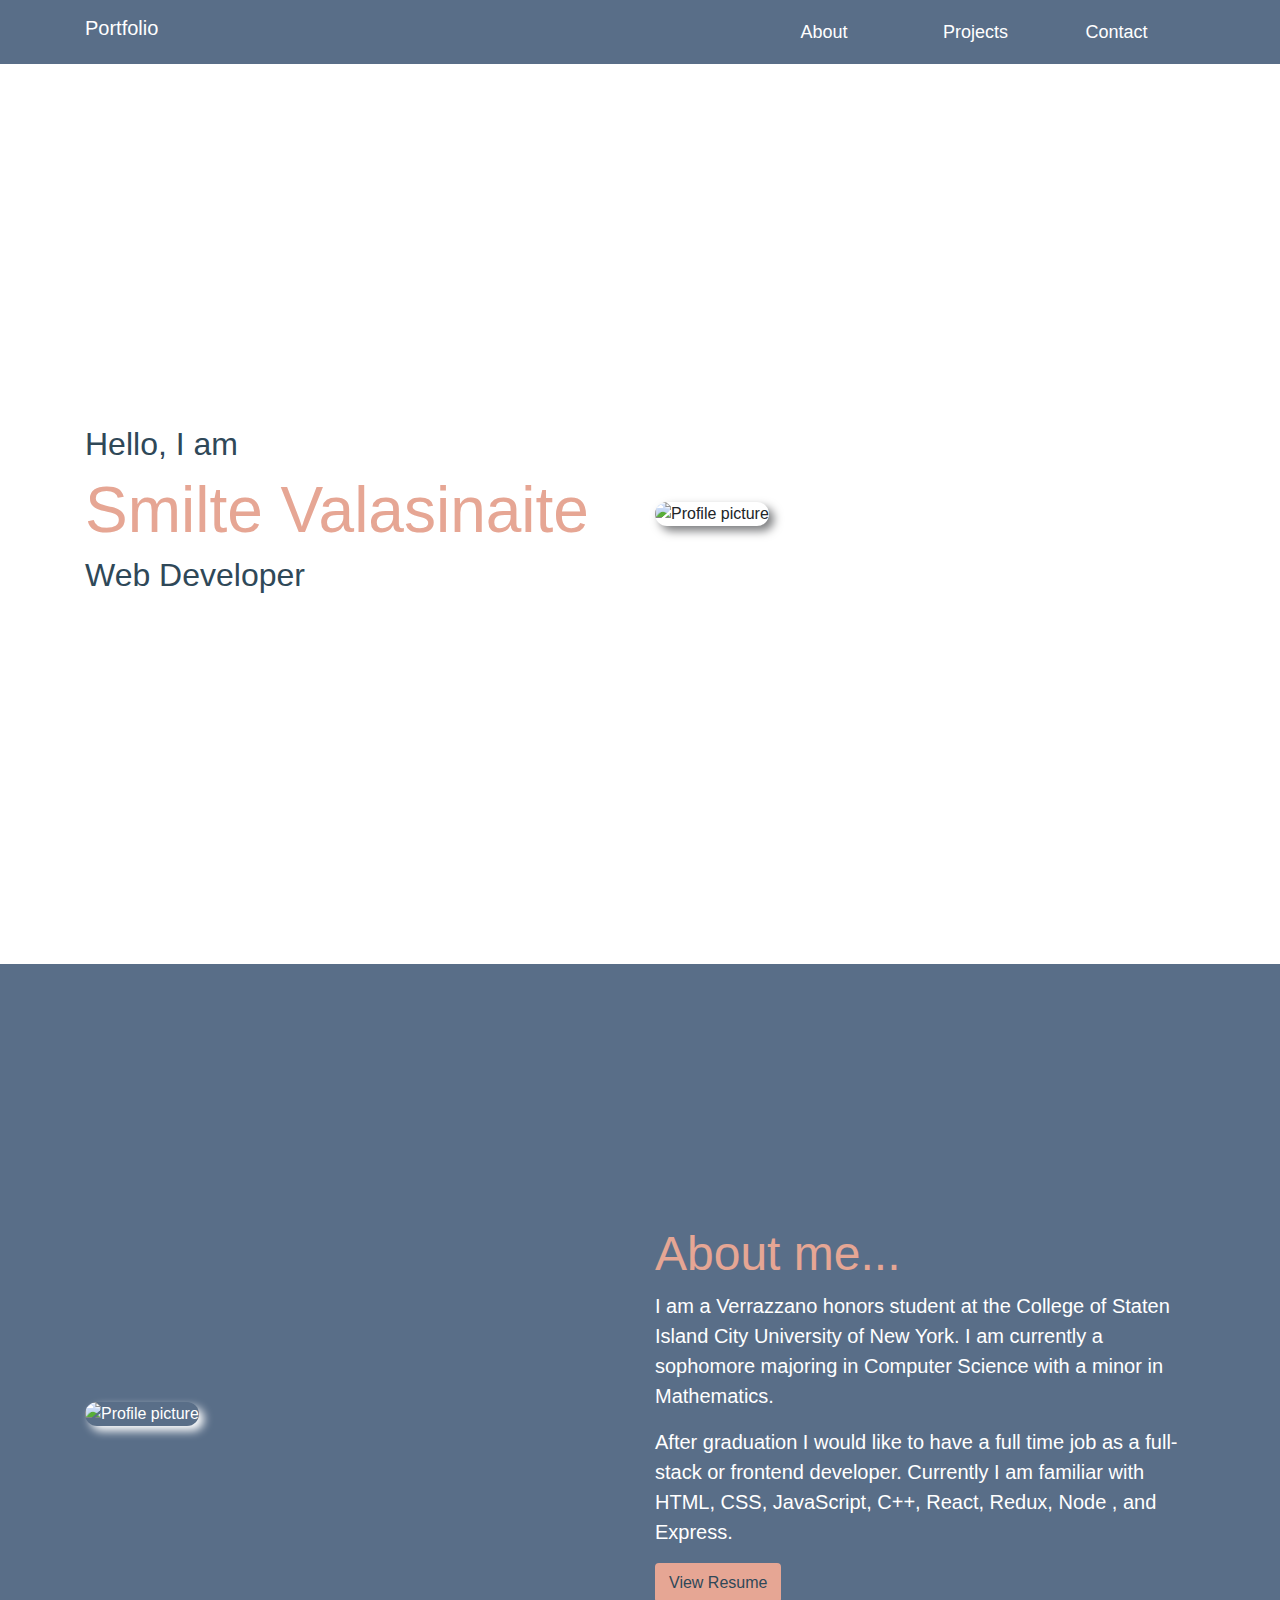
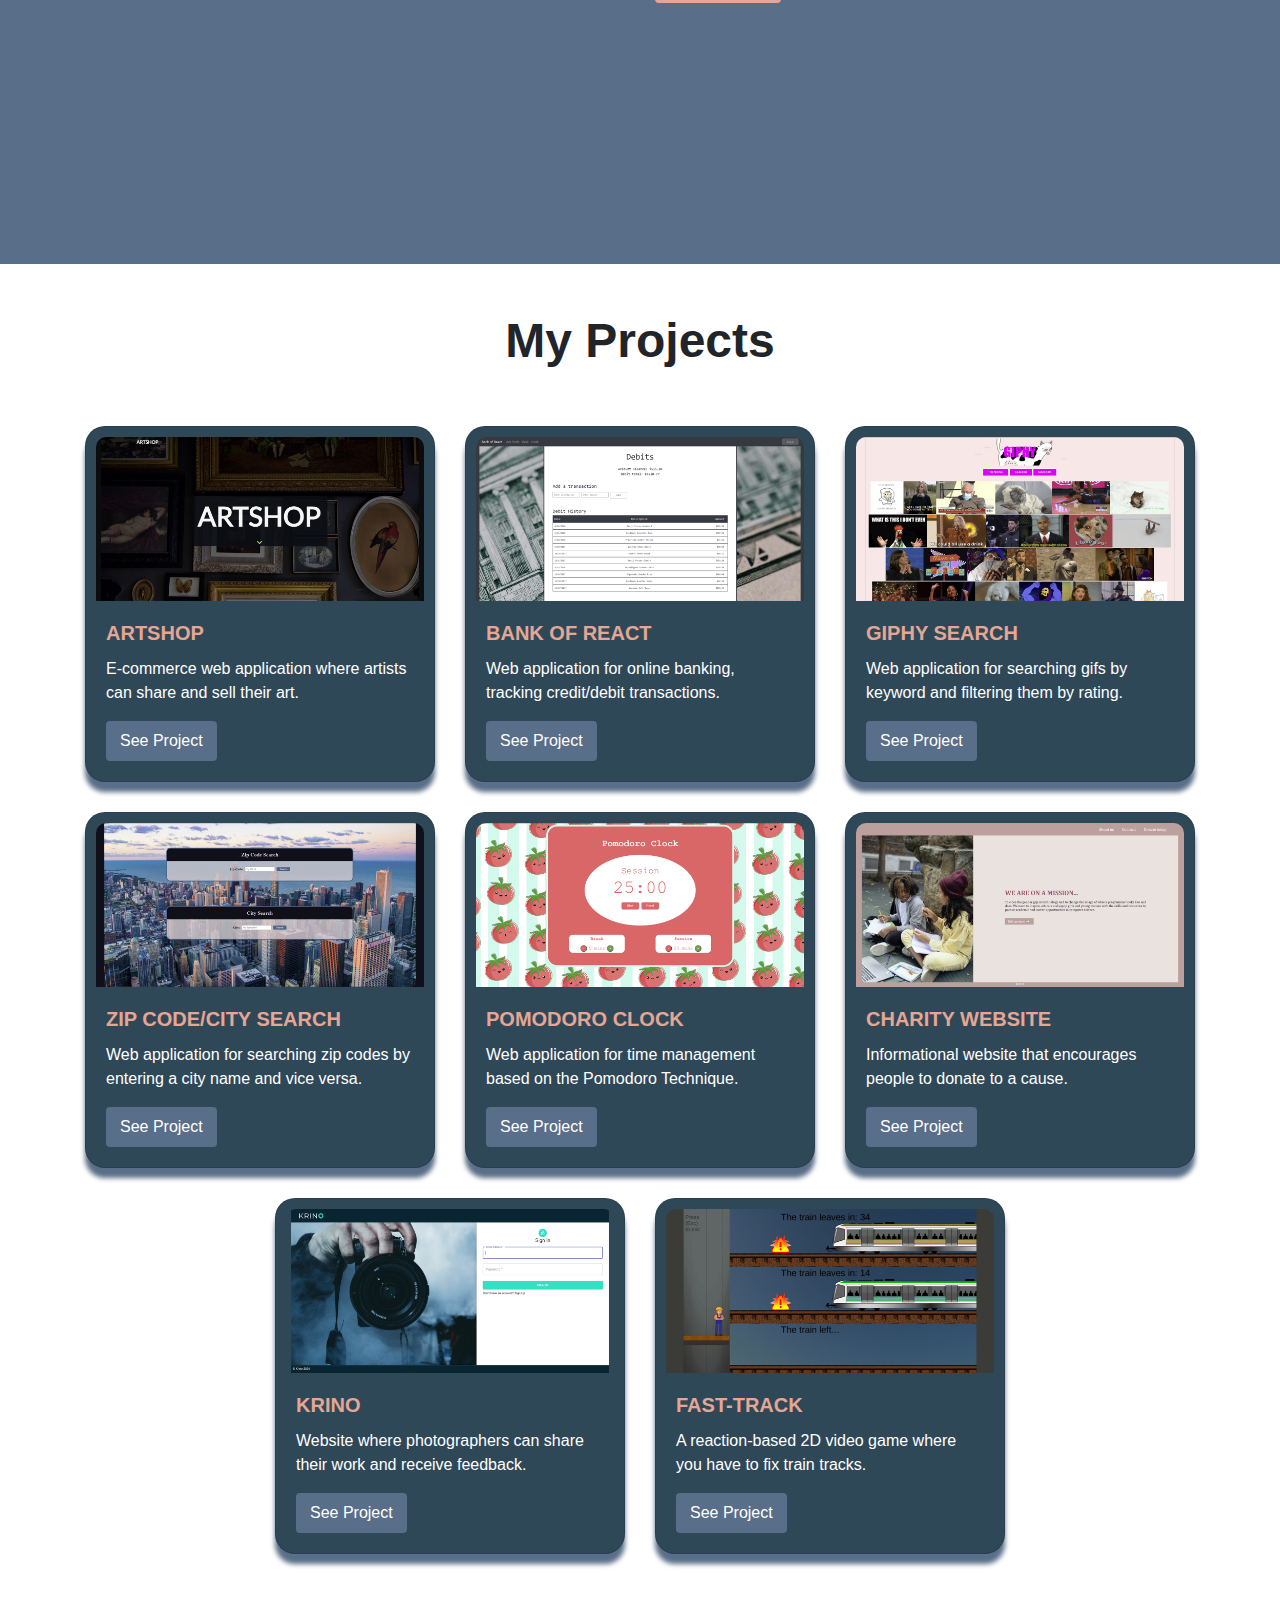
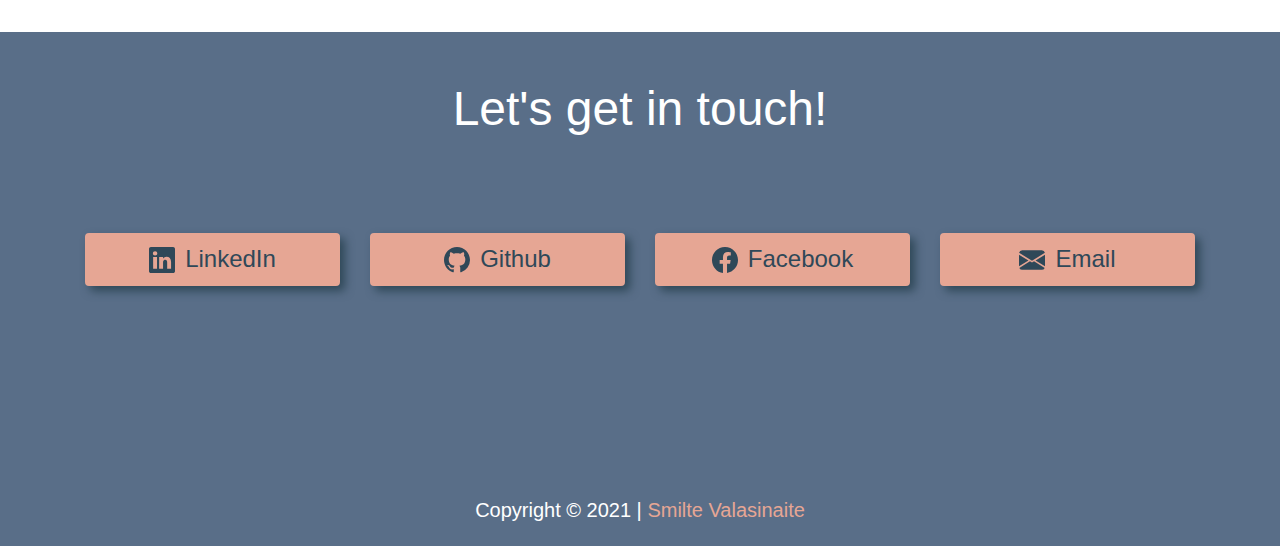
==== Web Database Applications/Portfolio/index.html @ 283281b0 "placed all images into a folder" ====
<!DOCTYPE html>
<html lang="en">
  <head>
    <meta charset="UTF-8" />
    <meta http-equiv="X-UA-Compatible" content="IE=edge" />
    <meta name="viewport" content="width=device-width, initial-scale=1.0" />

    <!-- Bootstrap CSS -->
    <link
      rel="stylesheet"
      href="https://maxcdn.bootstrapcdn.com/bootstrap/4.0.0/css/bootstrap.min.css"
      integrity="sha384-Gn5384xqQ1aoWXA+058RXPxPg6fy4IWvTNh0E263XmFcJlSAwiGgFAW/dAiS6JXm"
      crossorigin="anonymous"
    />

    <!-- My CSS -->
    <link rel="stylesheet" href="style.css" />

    <title>Smilte Valasinaite Portfolio</title>
  </head>
  <body>
    <!-- Navigation -->

    <div id="navigation">
      <div class="container pt-3 pb-3">
        <div class="row">
          <div class="col-6">
            <h5 class="text-white">Portfolio</h5>
          </div>
          <div class="col-6">
            <div class="row justify-content-end">
              <div class="col-3">
                <a href="#about" class="navigation-link">About</a>
              </div>
              <div class="col-3">
                <a href="#projects" class="navigation-link">Projects</a>
              </div>
              <div class="col-3">
                <a href="#contact" class="navigation-link">Contact</a>
              </div>
            </div>
          </div>
        </div>
      </div>
    </div>

    <!-- Welcome -->

    <div id="welcome" class="page">
      <div class="container">
        <div class="row welcome-row">
          <div class="col-6">
            <h2 class="welcome-text">Hello, I am</h2>
            <h1 class="my-name">Smilte Valasinaite</h1>
            <h2 class="welcome-text">Web Developer</h2>
          </div>
          <div class="col-6">
            <img
              src="images/DS6_98881.jpg"
              class="my-img"
              style="box-shadow: 5px 5px 10px #7c7d7f"
              alt="Profile picture"
            />
          </div>
        </div>
      </div>
    </div>

    <!-- About -->

    <div id="about" class="page">
      <div class="container">
        <div class="row about-row">
          <div class="col-6">
            <img
              src="images/DS6_9871.jpg"
              class="my-img"
              style="box-shadow: 5px 5px 10px #fff"
              alt="Profile picture"
            />
          </div>
          <div class="col-6">
            <h1 style="font-size: 3rem">About me...</h1>
            <p>
              I am a Verrazzano honors student at the College of Staten Island
              City University of New York. I am currently a sophomore majoring
              in Computer Science with a minor in Mathematics.
            </p>
            <p>
              After graduation I would like to have a full time job as a
              full-stack or frontend developer. Currently I am familiar with
              HTML, CSS, JavaScript, C++, React, Redux, Node , and Express.
            </p>
            <a href="#" class="btn btn-primary">View Resume</a>
          </div>
        </div>
      </div>
    </div>

    <!-- Projects -->

    <div id="projects">
      <div class="container">
        <h1 class="pt-5 pb-5 text-center" style="font-size: 3rem">
          <b>My Projects</b>
        </h1>
        <div class="row">
          <div class="col-4">
            <div class="card">
              <img
                src="images/artshop-image.png"
                class="card-img-top"
                alt="Artshop screenshot"
              />
              <div class="card-body">
                <h5 class="card-title">ARTSHOP</h5>
                <p class="card-text">
                  E-commerce web application where artists can share and sell
                  their art.
                </p>
                <a
                  href="https://ttp-art-shop.netlify.app/"
                  target="_blank"
                  class="btn btn-primary"
                  >See Project</a
                >
              </div>
            </div>
          </div>
          <div class="col-4">
            <div class="card" style="width: auto">
              <img
                src="images/bank-of-react-image.png"
                class="card-img-top"
                alt="Bank of react screenshot"
              />
              <div class="card-body">
                <h5 class="card-title">BANK OF REACT</h5>
                <p class="card-text">
                  Web application for online banking, tracking credit/debit
                  transactions.
                </p>
                <a
                  href="https://smilte-bank-of-react.netlify.app/"
                  target="_blank"
                  class="btn btn-primary"
                  >See Project</a
                >
              </div>
            </div>
          </div>
          <div class="col-4">
            <div class="card" style="width: auto">
              <img
                src="images/gif-image.png"
                class="card-img-top"
                alt="Giphy search screenshot"
              />
              <div class="card-body">
                <h5 class="card-title">GIPHY SEARCH</h5>
                <p class="card-text">
                  Web application for searching gifs by keyword and filtering
                  them by rating.
                </p>
                <a
                  href="https://codesandbox.io/s/fervent-darkness-e117b"
                  target="_blank"
                  class="btn btn-primary"
                  >See Project</a
                >
              </div>
            </div>
          </div>
          <div class="col-4">
            <div class="card" style="width: auto">
              <img
                src="images/zip-city-image.png"
                class="card-img-top"
                alt="Zip code/city search screenshot"
              />
              <div class="card-body">
                <h5 class="card-title">ZIP CODE/CITY SEARCH</h5>
                <p class="card-text">
                  Web application for searching zip codes by entering a city
                  name and vice versa.
                </p>
                <a
                  href="https://codesandbox.io/s/bitter-shadow-i0oz4"
                  target="_blank"
                  class="btn btn-primary"
                  >See Project</a
                >
              </div>
            </div>
          </div>
          <div class="col-4">
            <div class="card" style="width: auto">
              <img
                src="images/pomodoro-clock-image.png"
                class="card-img-top"
                alt="Pomodoro clock screenshot"
              />
              <div class="card-body">
                <h5 class="card-title">POMODORO CLOCK</h5>
                <p class="card-text">
                  Web application for time management based on the Pomodoro
                  Technique.
                </p>
                <a
                  href="https://smilte-pomodoro-clock.netlify.app/"
                  target="_blank"
                  class="btn btn-primary"
                  >See Project</a
                >
              </div>
            </div>
          </div>
          <div class="col-4">
            <div class="card" style="width: auto">
              <img
                src="images/charity-image.png"
                class="card-img-top"
                alt="Charity website screenshot"
              />
              <div class="card-body">
                <h5 class="card-title">CHARITY WEBSITE</h5>
                <p class="card-text">
                  Informational website that encourages people to donate to a
                  cause.
                </p>
                <a
                  href="https://smilteval.github.io/Assignment-1"
                  target="_blank"
                  class="btn btn-primary"
                  >See Project</a
                >
              </div>
            </div>
          </div>
          <div class="col-4">
            <div class="card" style="width: auto">
              <img
                src="images/krino-image.png"
                class="card-img-top"
                alt="Krino screenshot"
              />
              <div class="card-body">
                <h5 class="card-title">KRINO</h5>
                <p class="card-text">
                  Website where photographers can share their work and receive
                  feedback.
                </p>
                <a
                  href="https://www.youtube.com/watch?v=TSCLADJ_OVs"
                  target="_blank"
                  class="btn btn-primary"
                  >See Project</a
                >
              </div>
            </div>
          </div>
          <div class="col-4">
            <div class="card" style="width: auto">
              <img
                src="images/fast-track-image.png"
                class="card-img-top"
                alt="Fast-track screenshot"
              />
              <div class="card-body">
                <h5 class="card-title">FAST-TRACK</h5>
                <p class="card-text">
                  A reaction-based 2D video game where you have to fix train
                  tracks.
                </p>
                <a
                  href="https://smilteval.itch.io/fast-track"
                  target="_blank"
                  class="btn btn-primary"
                  >See Project</a
                >
              </div>
            </div>
          </div>
        </div>
      </div>
    </div>

    <!-- Contact -->

    <div id="contact">
      <div class="container pb-5 mb-5">
        <h1
          class="mt-5 pt-5 pb-5 mb-5 text-center text-white"
          style="font-size: 3rem"
        >
          Let's get in touch!
        </h1>
        <div class="row text-center">
          <div class="col-3">
            <a
              href="https://www.linkedin.com/in/smiltevalasinaite/"
              target="_blank"
            >
              <div class="btn btn-primary align-items-center">
                <svg
                  xmlns="http://www.w3.org/2000/svg"
                  width="26"
                  height="26"
                  fill="currentColor"
                  class="bi bi-linkedin"
                  viewBox="0 0 16 16"
                >
                  <path
                    d="M0 1.146C0 .513.526 0 1.175 0h13.65C15.474 0 16 .513 16 1.146v13.708c0 .633-.526 1.146-1.175 1.146H1.175C.526 16 0 15.487 0 14.854V1.146zm4.943 12.248V6.169H2.542v7.225h2.401zm-1.2-8.212c.837 0 1.358-.554 1.358-1.248-.015-.709-.52-1.248-1.342-1.248-.822 0-1.359.54-1.359 1.248 0 .694.521 1.248 1.327 1.248h.016zm4.908 8.212V9.359c0-.216.016-.432.08-.586.173-.431.568-.878 1.232-.878.869 0 1.216.662 1.216 1.634v3.865h2.401V9.25c0-2.22-1.184-3.252-2.764-3.252-1.274 0-1.845.7-2.165 1.193v.025h-.016a5.54 5.54 0 0 1 .016-.025V6.169h-2.4c.03.678 0 7.225 0 7.225h2.4z"
                  />
                </svg>
                <h4 class="social-media-title">LinkedIn</h4>
              </div>
            </a>
          </div>

          <div class="col-3">
            <a href="https://github.com/smilteval" target="_blank">
              <div class="btn btn-primary align-items-center">
                <svg
                  xmlns="http://www.w3.org/2000/svg"
                  width="26"
                  height="26"
                  fill="currentColor"
                  class="bi bi-github"
                  viewBox="0 0 16 16"
                >
                  <path
                    d="M8 0C3.58 0 0 3.58 0 8c0 3.54 2.29 6.53 5.47 7.59.4.07.55-.17.55-.38 0-.19-.01-.82-.01-1.49-2.01.37-2.53-.49-2.69-.94-.09-.23-.48-.94-.82-1.13-.28-.15-.68-.52-.01-.53.63-.01 1.08.58 1.23.82.72 1.21 1.87.87 2.33.66.07-.52.28-.87.51-1.07-1.78-.2-3.64-.89-3.64-3.95 0-.87.31-1.59.82-2.15-.08-.2-.36-1.02.08-2.12 0 0 .67-.21 2.2.82.64-.18 1.32-.27 2-.27.68 0 1.36.09 2 .27 1.53-1.04 2.2-.82 2.2-.82.44 1.1.16 1.92.08 2.12.51.56.82 1.27.82 2.15 0 3.07-1.87 3.75-3.65 3.95.29.25.54.73.54 1.48 0 1.07-.01 1.93-.01 2.2 0 .21.15.46.55.38A8.012 8.012 0 0 0 16 8c0-4.42-3.58-8-8-8z"
                  />
                </svg>
                <h4 class="social-media-title">Github</h4>
              </div>
            </a>
          </div>

          <div class="col-3">
            <a
              href="https://www.facebook.com/smilte.valasinaite/"
              target="_blank"
            >
              <div class="btn btn-primary align-items-center">
                <svg
                  xmlns="http://www.w3.org/2000/svg"
                  width="26"
                  height="26"
                  fill="currentColor"
                  class="bi bi-facebook"
                  viewBox="0 0 16 16"
                >
                  <path
                    d="M16 8.049c0-4.446-3.582-8.05-8-8.05C3.58 0-.002 3.603-.002 8.05c0 4.017 2.926 7.347 6.75 7.951v-5.625h-2.03V8.05H6.75V6.275c0-2.017 1.195-3.131 3.022-3.131.876 0 1.791.157 1.791.157v1.98h-1.009c-.993 0-1.303.621-1.303 1.258v1.51h2.218l-.354 2.326H9.25V16c3.824-.604 6.75-3.934 6.75-7.951z"
                  />
                </svg>
                <h4 class="social-media-title">Facebook</h4>
              </div>
            </a>
          </div>

          <div class="col-3">
            <a href="mailto:smilte.val@gmail.com" target="_blank">
              <div class="btn btn-primary align-items-center">
                <svg
                  xmlns="http://www.w3.org/2000/svg"
                  width="26"
                  height="26"
                  fill="currentColor"
                  class="bi bi-envelope-fill"
                  viewBox="0 0 16 16"
                >
                  <path
                    d="M.05 3.555A2 2 0 0 1 2 2h12a2 2 0 0 1 1.95 1.555L8 8.414.05 3.555zM0 4.697v7.104l5.803-3.558L0 4.697zM6.761 8.83l-6.57 4.027A2 2 0 0 0 2 14h12a2 2 0 0 0 1.808-1.144l-6.57-4.027L8 9.586l-1.239-.757zm3.436-.586L16 11.801V4.697l-5.803 3.546z"
                  />
                </svg>
                <h4 class="social-media-title">Email</h4>
              </div>
            </a>
          </div>
        </div>
      </div>
    </div>

    <!-- Footer -->
    <div id="footer">
      <div class="container text-white text-center py-3">
        <h5>
          Copyright &copy; 2021 |
          <a href="#welcome" class="">Smilte Valasinaite</a>
        </h5>
      </div>
    </div>

    <!-- Bootstrap JS -->
    <script
      src="https://code.jquery.com/jquery-3.2.1.slim.min.js"
      integrity="sha384-KJ3o2DKtIkvYIK3UENzmM7KCkRr/rE9/Qpg6aAZGJwFDMVNA/GpGFF93hXpG5KkN"
      crossorigin="anonymous"
    ></script>
    <script
      src="https://cdnjs.cloudflare.com/ajax/libs/popper.js/1.12.9/umd/popper.min.js"
      integrity="sha384-ApNbgh9B+Y1QKtv3Rn7W3mgPxhU9K/ScQsAP7hUibX39j7fakFPskvXusvfa0b4Q"
      crossorigin="anonymous"
    ></script>
    <script
      src="https://maxcdn.bootstrapcdn.com/bootstrap/4.0.0/js/bootstrap.min.js"
      integrity="sha384-JZR6Spejh4U02d8jOt6vLEHfe/JQGiRRSQQxSfFWpi1MquVdAyjUar5+76PVCmYl"
      crossorigin="anonymous"
    ></script>
  </body>
</html>
---- Web Database Applications/Portfolio/style.css ----
/* Color Palette:
    
*/
html {
  scroll-behavior: smooth;
}

body {
  background-color: #fff;
  font-family: Arial, Helvetica, sans-serif;
}

.page {
  height: 100vh;
  display: flex;
  justify-content: center;
  align-items: center;
}

.my-img {
  width: 85%;
  height: auto;
  border-radius: 20px;
}

.row {
  display: flex;
  justify-content: center;
  align-items: center;
}

/* Navigation */

#navigation {
  background-color: #596e88;
  font-size: large;
}

.navigation-link {
  padding-bottom: 10px;
  border: 3px solid transparent;
  color: white;
}

.navigation-link:hover {
  text-decoration: none;
  border-bottom: 3px solid #e6a694;
  color: #e6a694;
  transition: 0.3s ease;
}

/* Welcome page */

.welcome-text {
  color: #2f4858;
}

.my-name {
  font-size: 4rem;
  color: #e6a694;
}

/* About page */

#about {
  background-color: #596e88;
  color: #fff;
}

#about p {
  font-size: 20px;
}

#about h1 {
  color: #e6a694;
}

#about .btn {
  background-color: #e6a694;
  border: 2px solid #e6a694;
  color: #2f4858;
}

#about .btn:hover {
  background-color: #2f4858;
  border: 2px solid #2f4858;
  color: #e6a694;
  transform: scale(1.1);
  transition: 0.3s ease;
}

/* Projects page */

.card {
  background-color: #2f4858;
  margin-bottom: 30px;
  border-radius: 20px;

  box-shadow: 0 10px 5px #596e88;
  color: #fff;
}

.card img {
  padding: 10px 10px 0 10px;
  border-top-left-radius: 20px;
  border-top-right-radius: 20px;
}

.card .btn {
  background-color: #596e88;
  border: 2px solid #596e88;
  color: #fff;
}

.card .btn:hover {
  background-color: #e6a694;
  border: 2px solid #e6a694;
  color: #2f4858;
  transform: scale(1.1);
  transition: 0.3s ease;
}

.card-title {
  font-weight: bold;
  color: #e6a694;
}

/* Contact page */

#contact {
  background-color: #596e88;
  height: 50vh;
}

#contact .btn {
  background-color: #e6a694;
  border: 2px solid #e6a694;
  color: #2f4858;
  display: flex;
  justify-content: center;
  align-items: center;
  padding: 10px 0;
  box-shadow: 5px 5px 10px #2f4858;
}

#contact .btn:hover {
  background-color: #2f4858;
  border: 2px solid #2f4858;
  color: #e6a694;
  transform: scale(1.1);
  transition: 0.3s ease;
}

#contact a {
  text-decoration: none;
}

.social-media-title {
  padding-left: 10px;
  margin: 0;
}

/* Footer */

#footer {
  background-color: #596e88;
}

#footer a {
  color: #e6a694;
}
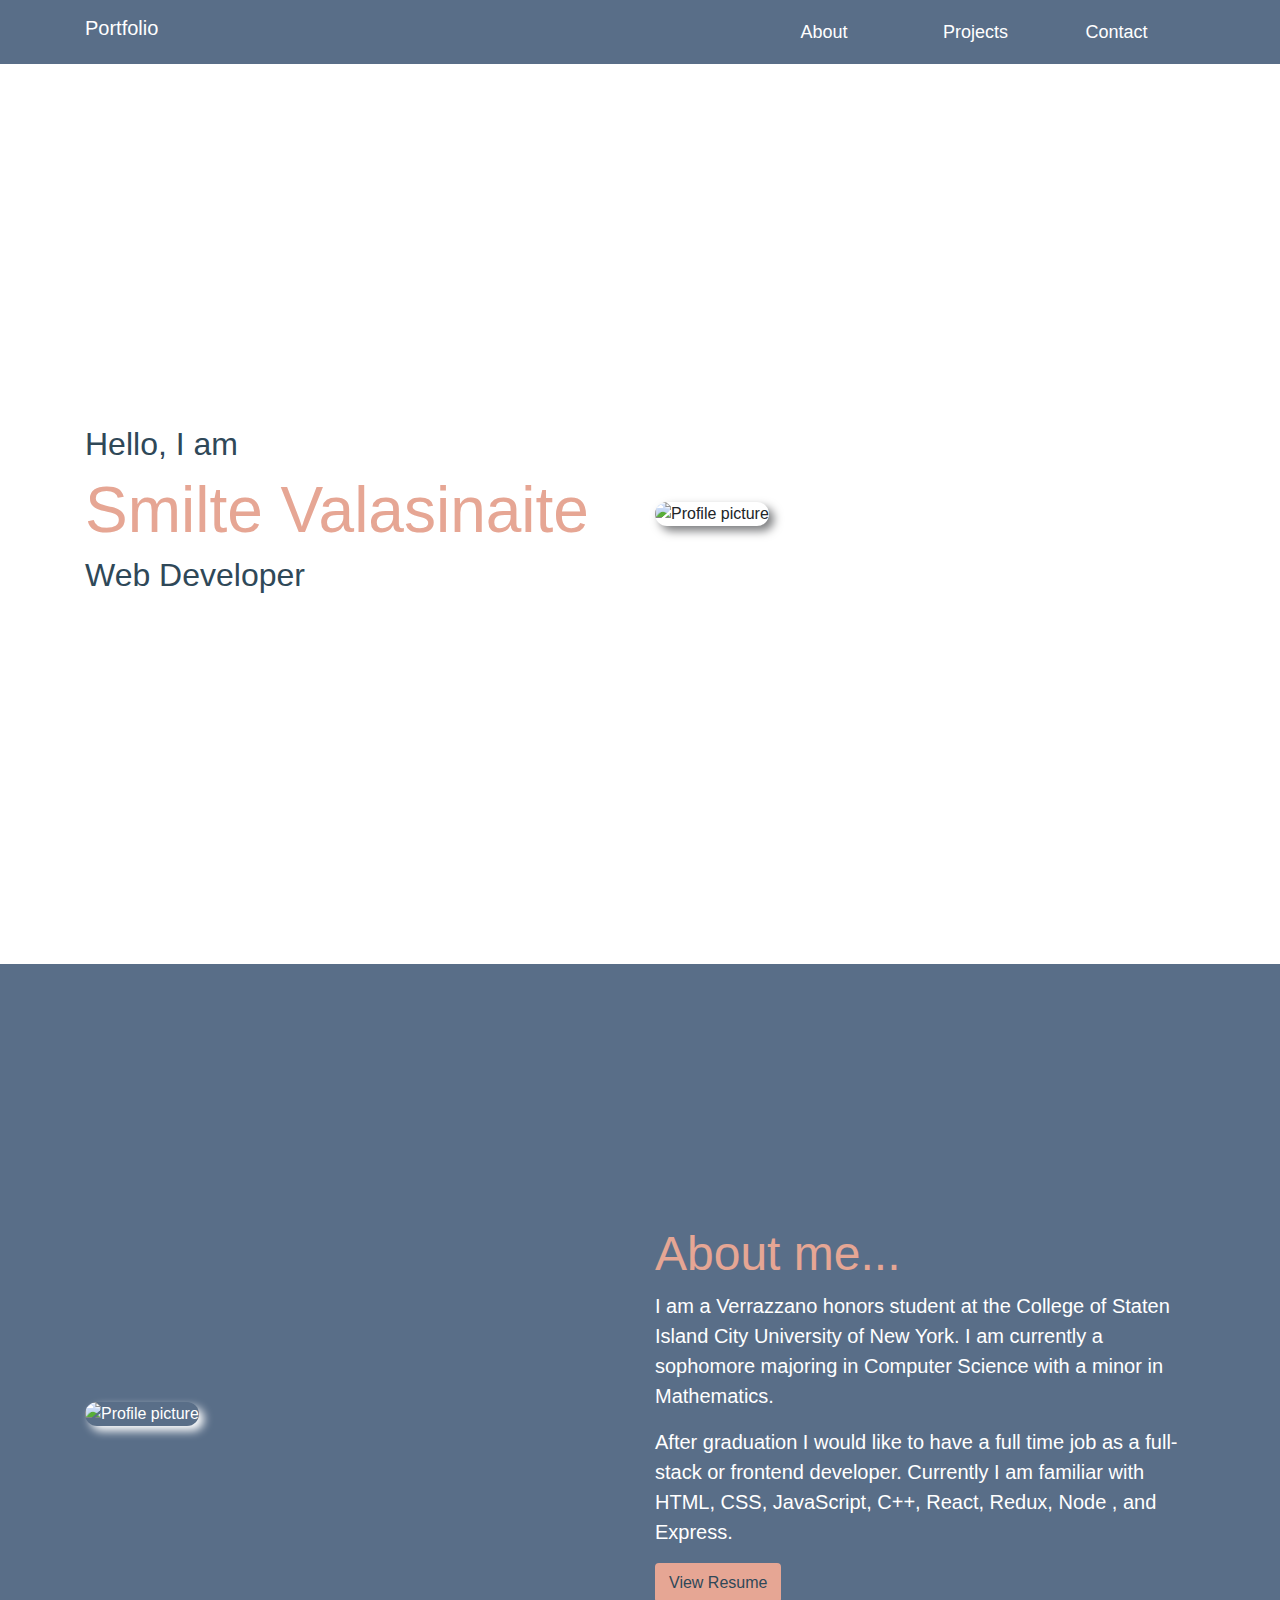
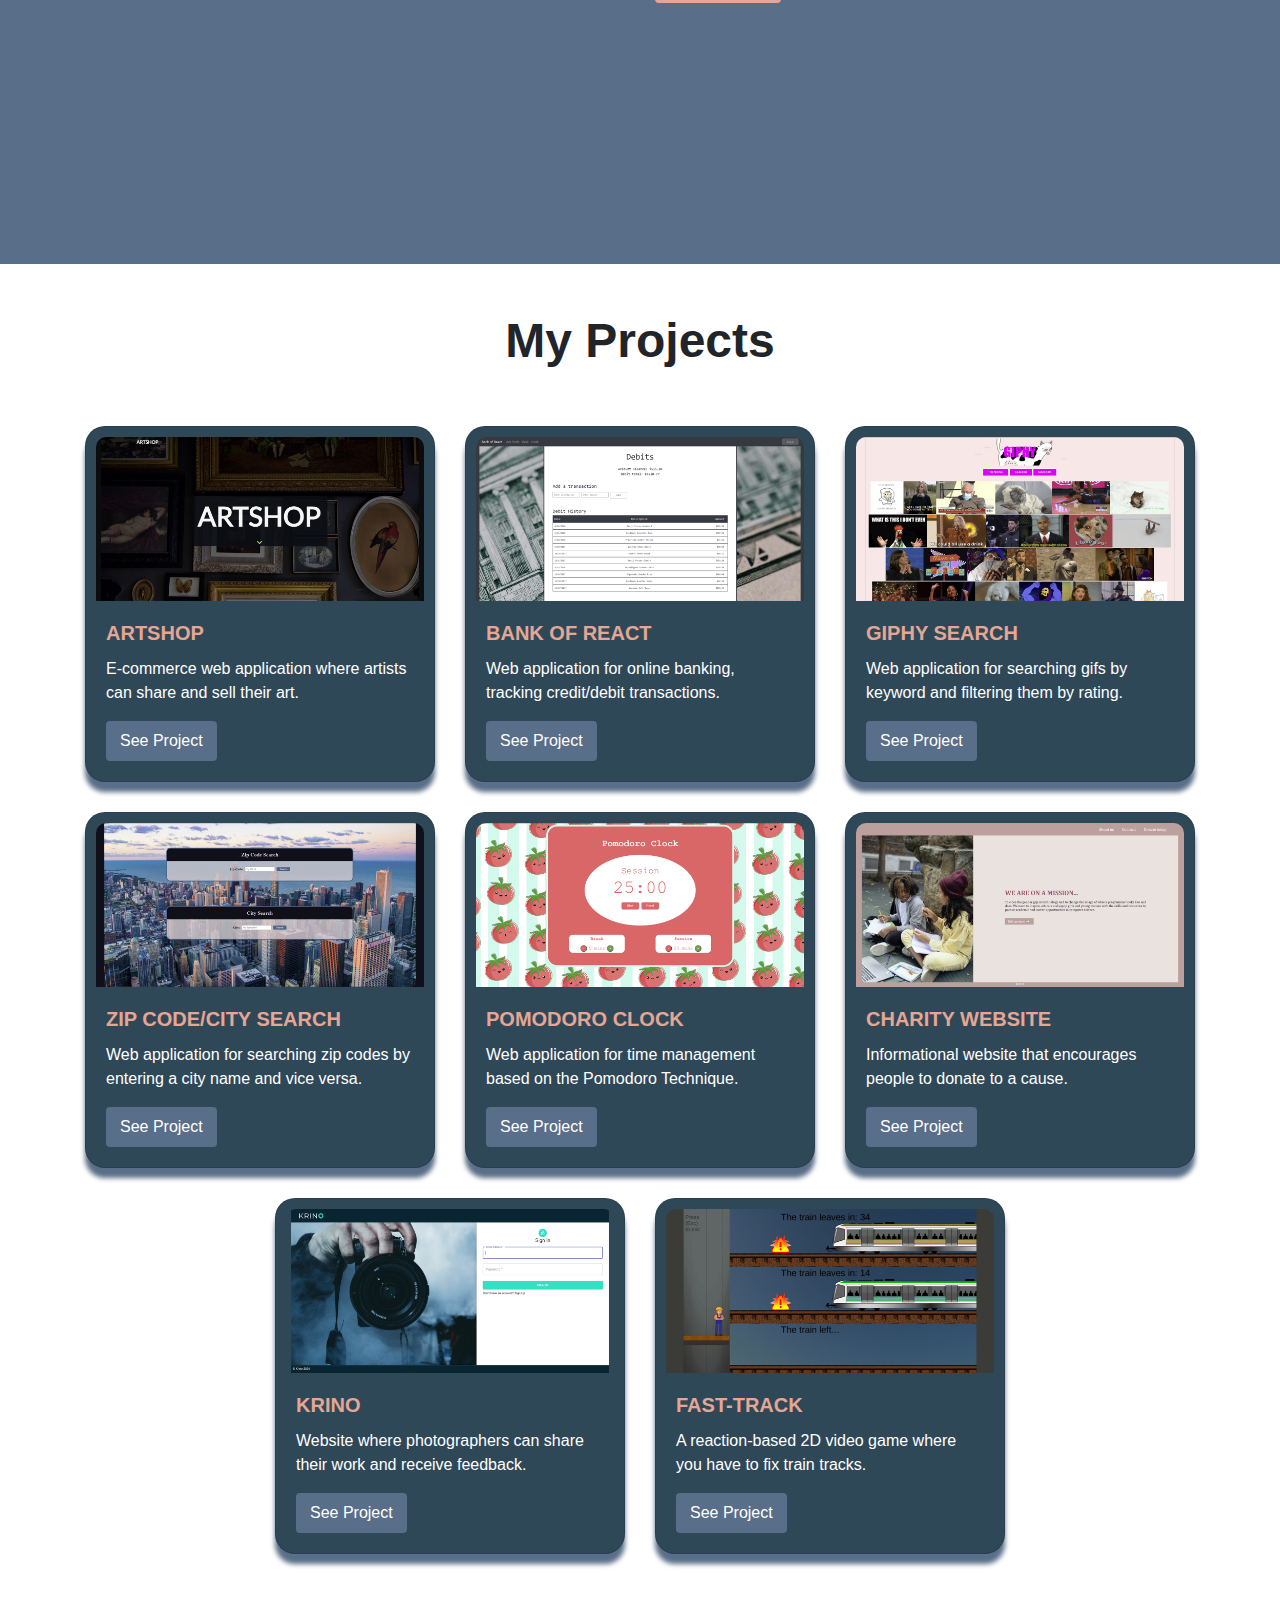
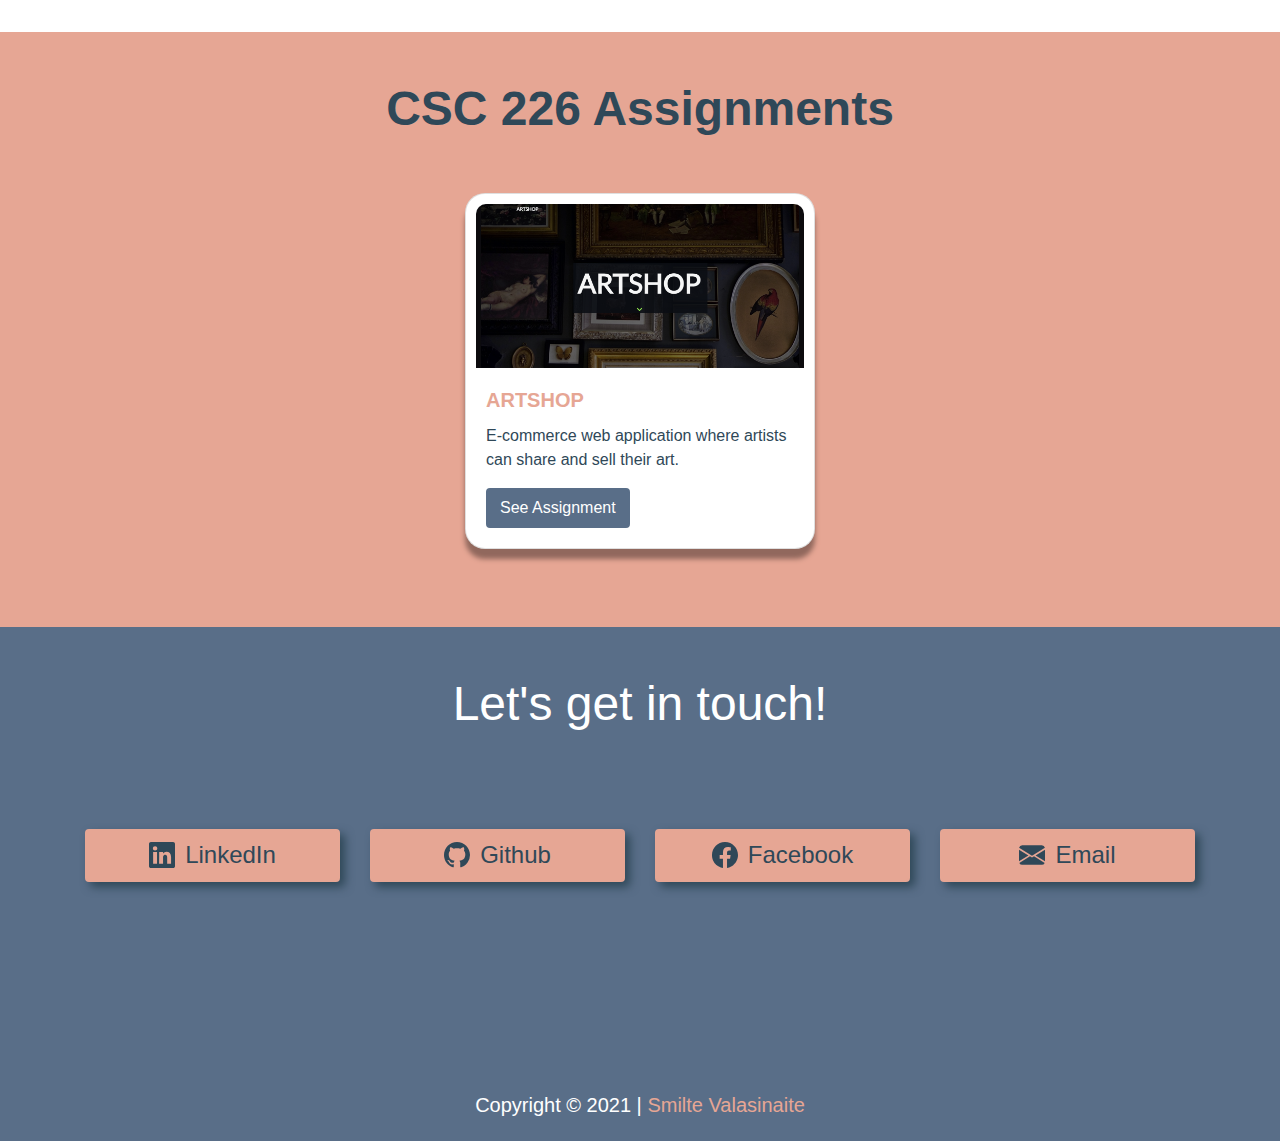
==== commit 625bcbe6: "added assignments section and modified its cards colors" ====
--- a/Web Database Applications/Portfolio/index.html
+++ b/Web Database Applications/Portfolio/index.html
@@ -99,7 +99,7 @@
 
     <!-- Projects -->
 
-    <div id="projects">
+    <div id="projects" class="pb-5">
       <div class="container">
         <h1 class="pt-5 pb-5 text-center" style="font-size: 3rem">
           <b>My Projects</b>
@@ -285,12 +285,49 @@
       </div>
     </div>
 
+    <!-- Assignments -->
+
+    <div id="assignments" class="pb-5">
+      <div class="container">
+        <h1 class="pt-5 pb-5 text-center" style="font-size: 3rem">
+          <b>CSC 226 Assignments</b>
+        </h1>
+        <div class="row">
+          <div class="col-4">
+            <div class="card">
+              <img
+                src="images/artshop-image.png"
+                class="card-img-top"
+                alt="Artshop screenshot"
+              />
+              <div class="card-body">
+                <h5 class="card-title">ARTSHOP</h5>
+                <p class="card-text">
+                  E-commerce web application where artists can share and sell
+                  their art.
+                </p>
+                <a
+                  href="https://ttp-art-shop.netlify.app/"
+                  target="_blank"
+                  class="btn btn-primary"
+                  >See Assignment</a
+                >
+              </div>
+            </div>
+          </div>
+          
+          </div>
+        </div>
+      </div>
+    </div>
+
+
     <!-- Contact -->
 
     <div id="contact">
       <div class="container pb-5 mb-5">
         <h1
-          class="mt-5 pt-5 pb-5 mb-5 text-center text-white"
+          class="pt-5 pb-5 mb-5 text-center text-white"
           style="font-size: 3rem"
         >
           Let's get in touch!
--- a/Web Database Applications/Portfolio/style.css
+++ b/Web Database Applications/Portfolio/style.css
@@ -29,6 +29,28 @@
   align-items: center;
 }
 
+/* Cards by default */
+
+.card{
+  margin-bottom: 30px;
+  border-radius: 20px;
+}
+
+.card img {
+  padding: 10px 10px 0 10px;
+  border-top-left-radius: 20px;
+  border-top-right-radius: 20px;
+}
+
+.card-title {
+  font-weight: bold;
+}
+
+.card .btn:hover {
+  transform: scale(1.1);
+  transition: 0.3s ease;
+}
+
 /* Navigation */
 
 #navigation {
@@ -91,37 +113,54 @@
 
 /* Projects page */
 
-.card {
-  background-color: #2f4858;
-  margin-bottom: 30px;
-  border-radius: 20px;
-
+#projects .card {
+  background-color: #2f4858;
   box-shadow: 0 10px 5px #596e88;
   color: #fff;
 }
 
-.card img {
-  padding: 10px 10px 0 10px;
-  border-top-left-radius: 20px;
-  border-top-right-radius: 20px;
-}
-
-.card .btn {
+#projects .card .btn {
   background-color: #596e88;
   border: 2px solid #596e88;
   color: #fff;
 }
 
-.card .btn:hover {
+#projects .card .btn:hover {
   background-color: #e6a694;
   border: 2px solid #e6a694;
   color: #2f4858;
-  transform: scale(1.1);
-  transition: 0.3s ease;
-}
-
-.card-title {
-  font-weight: bold;
+}
+
+#projects .card-title {
+  color: #e6a694;
+}
+
+/* Assignments page */
+
+#assignments{
+  background-color: #e6a694;
+  color:#2f4858;
+}
+
+#assignments .card {
+  background-color: #fff;
+  box-shadow: 0 10px 5px #91685d;
+  color: #2f4858;
+}
+
+#assignments .card .btn {
+  background-color: #596e88;
+  border: 2px solid #596e88;
+  color: #fff;
+}
+
+#assignments .card .btn:hover {
+  background-color: #2f4858;
+  border: 2px solid #2f4858;
+  color: #e6a694;
+}
+
+#assignments .card-title {
   color: #e6a694;
 }
 
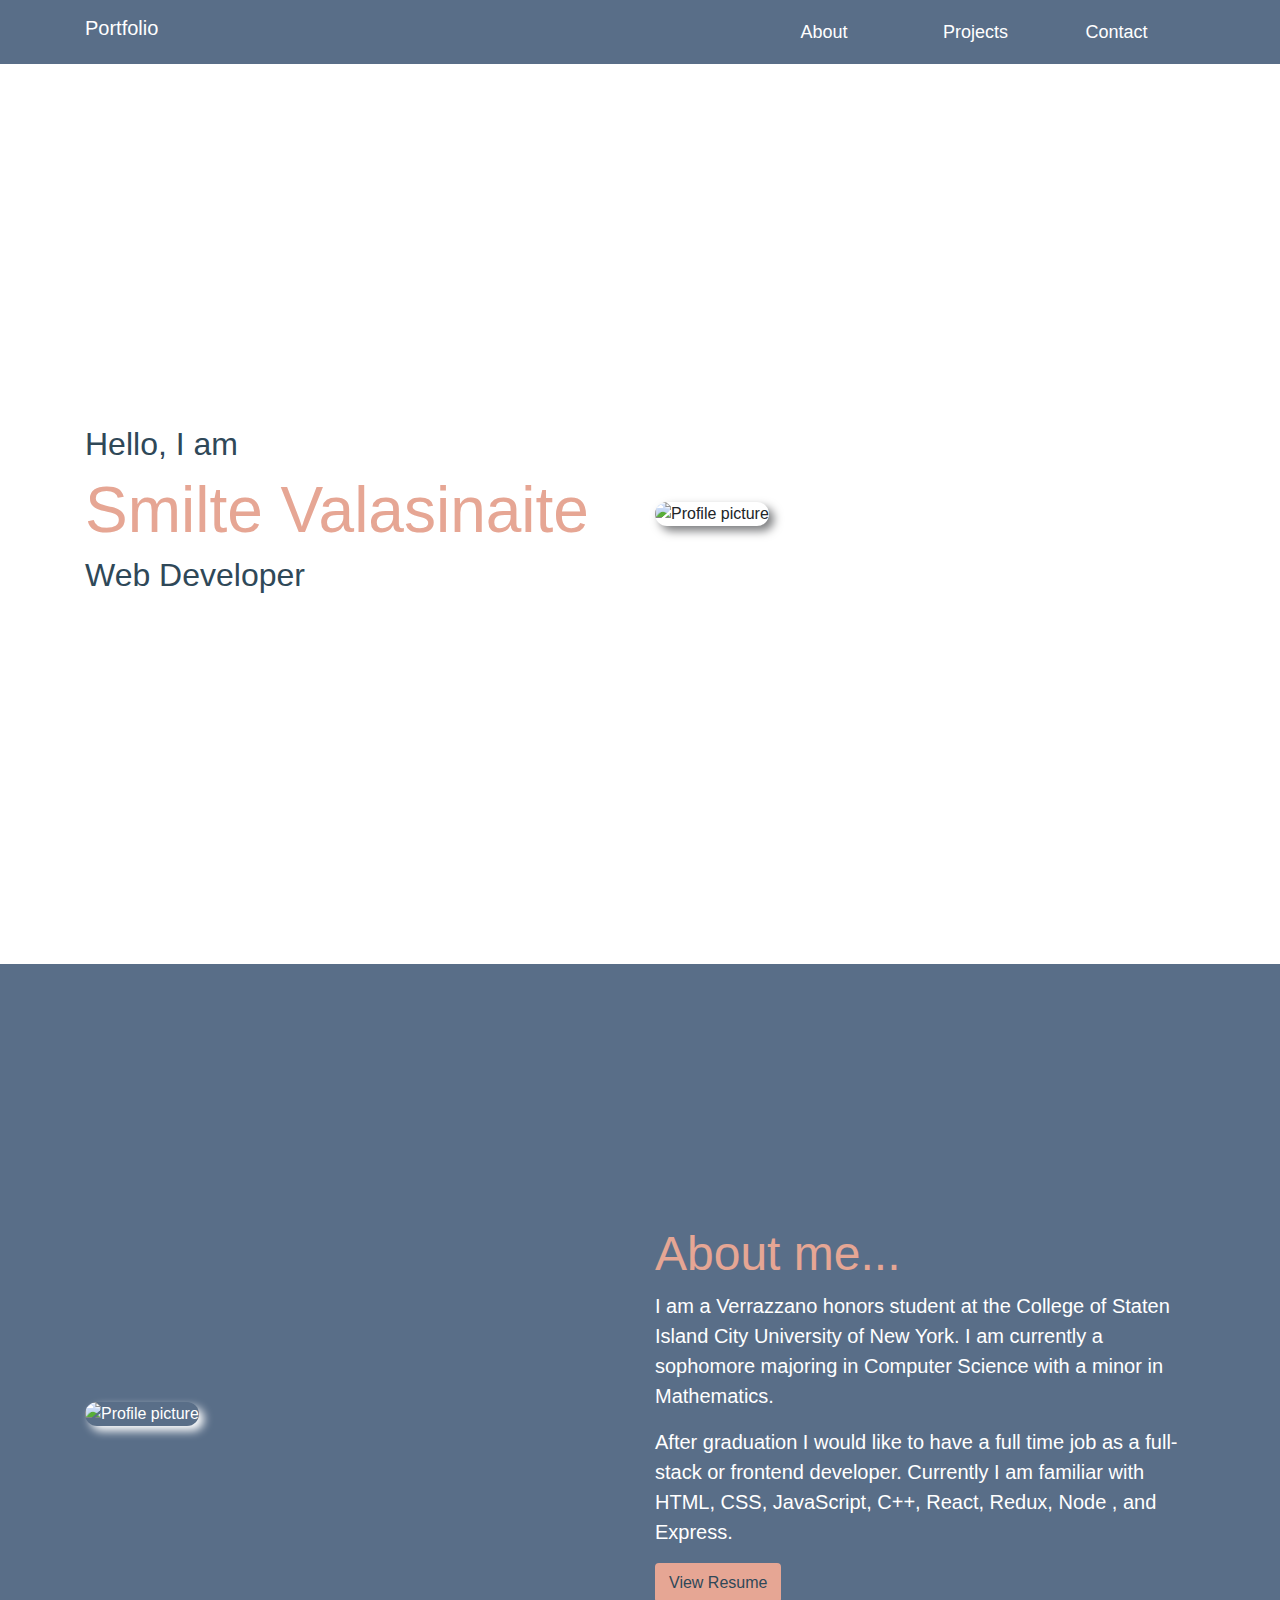
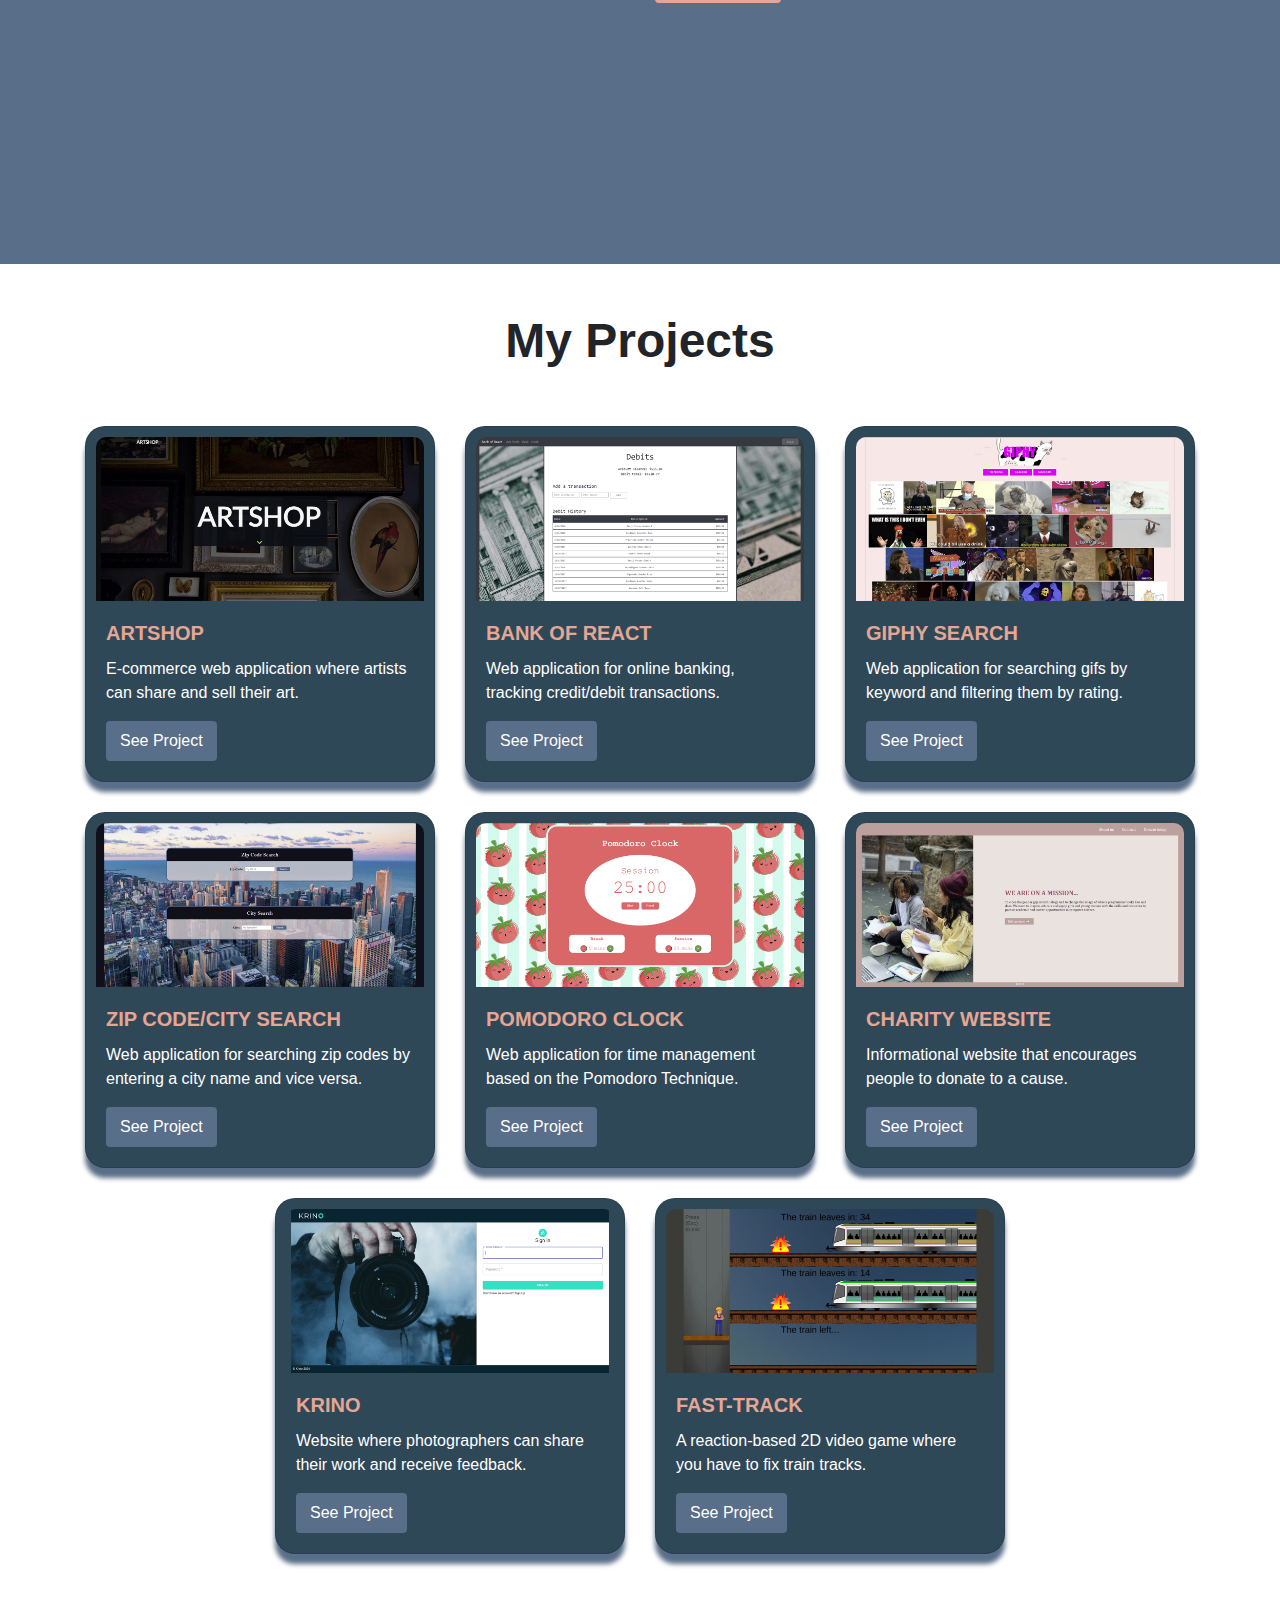
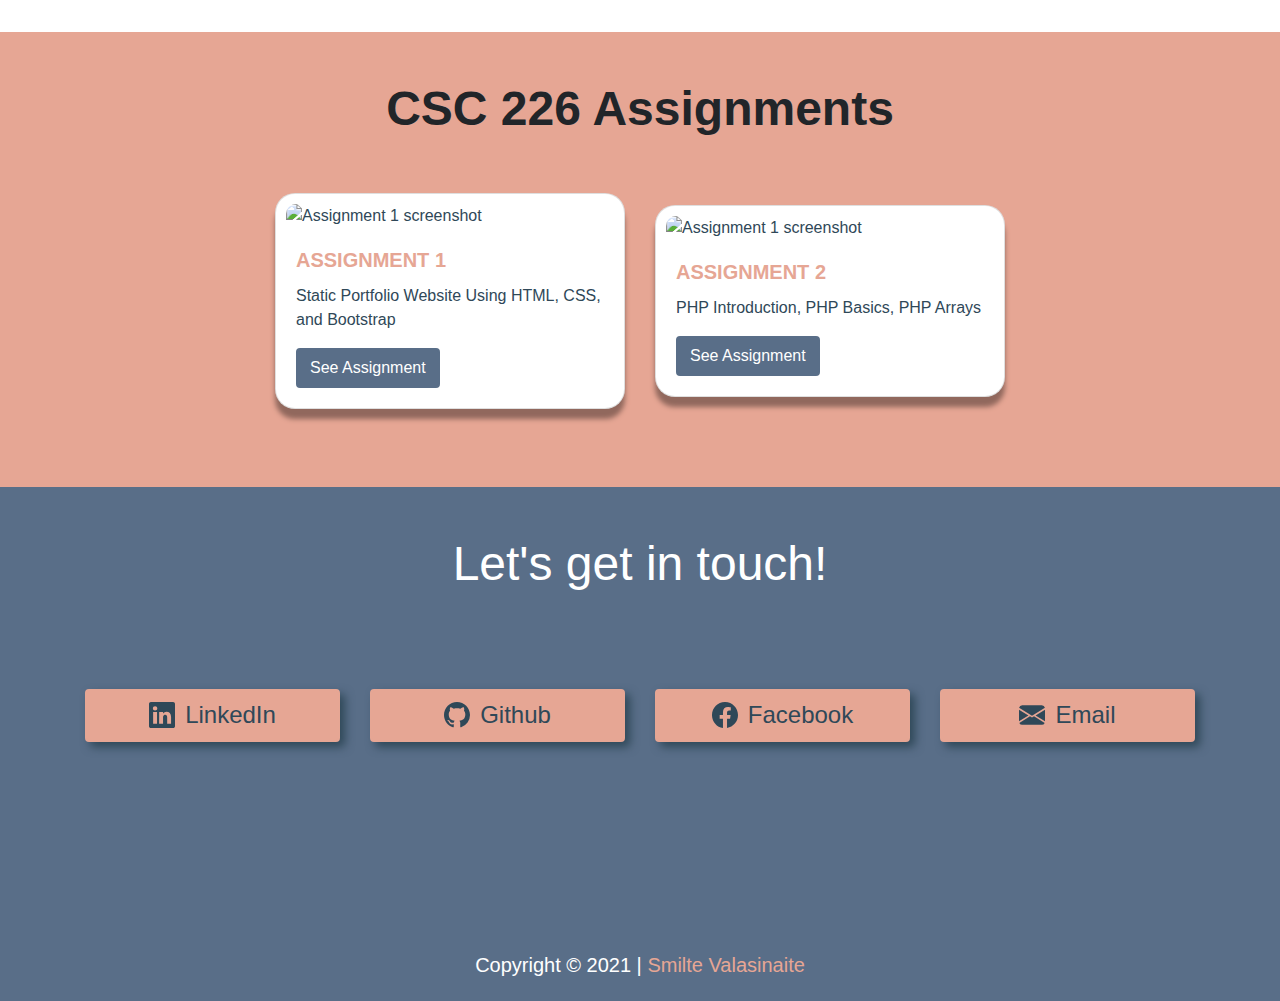
==== commit dd28c2c0: "created a card for assignment 1" ====
--- a/Web Database Applications/Portfolio/index.html
+++ b/Web Database Applications/Portfolio/index.html
@@ -296,31 +296,42 @@
           <div class="col-4">
             <div class="card">
               <img
-                src="images/artshop-image.png"
-                class="card-img-top"
-                alt="Artshop screenshot"
-              />
-              <div class="card-body">
-                <h5 class="card-title">ARTSHOP</h5>
-                <p class="card-text">
-                  E-commerce web application where artists can share and sell
-                  their art.
-                </p>
-                <a
-                  href="https://ttp-art-shop.netlify.app/"
-                  target="_blank"
-                  class="btn btn-primary"
+                src="\images\static-portfolio-website-image.png"
+                class="card-img-top"
+                alt="Assignment 1 screenshot"
+              />
+              <div class="card-body">
+                <h5 class="card-title">ASSIGNMENT 1</h5>
+                <p class="card-text">
+                  Static Portfolio Website Using HTML, CSS, and Bootstrap
+                </p>
+                <a href="" target="_blank" class="btn btn-primary"
                   >See Assignment</a
                 >
               </div>
             </div>
           </div>
-          
-          </div>
-        </div>
-      </div>
-    </div>
-
+          <div class="col-4">
+            <div class="card">
+              <img
+                src="images/"
+                class="card-img-top"
+                alt="Assignment 1 screenshot"
+              />
+              <div class="card-body">
+                <h5 class="card-title">ASSIGNMENT 2</h5>
+                <p class="card-text">
+                  PHP Introduction, PHP Basics, PHP Arrays
+                </p>
+                <a href="" target="_blank" class="btn btn-primary"
+                  >See Assignment</a
+                >
+              </div>
+            </div>
+          </div>
+        </div>
+      </div>
+    </div>
 
     <!-- Contact -->
 
--- a/Web Database Applications/Portfolio/style.css
+++ b/Web Database Applications/Portfolio/style.css
@@ -139,7 +139,6 @@
 
 #assignments{
   background-color: #e6a694;
-  color:#2f4858;
 }
 
 #assignments .card {
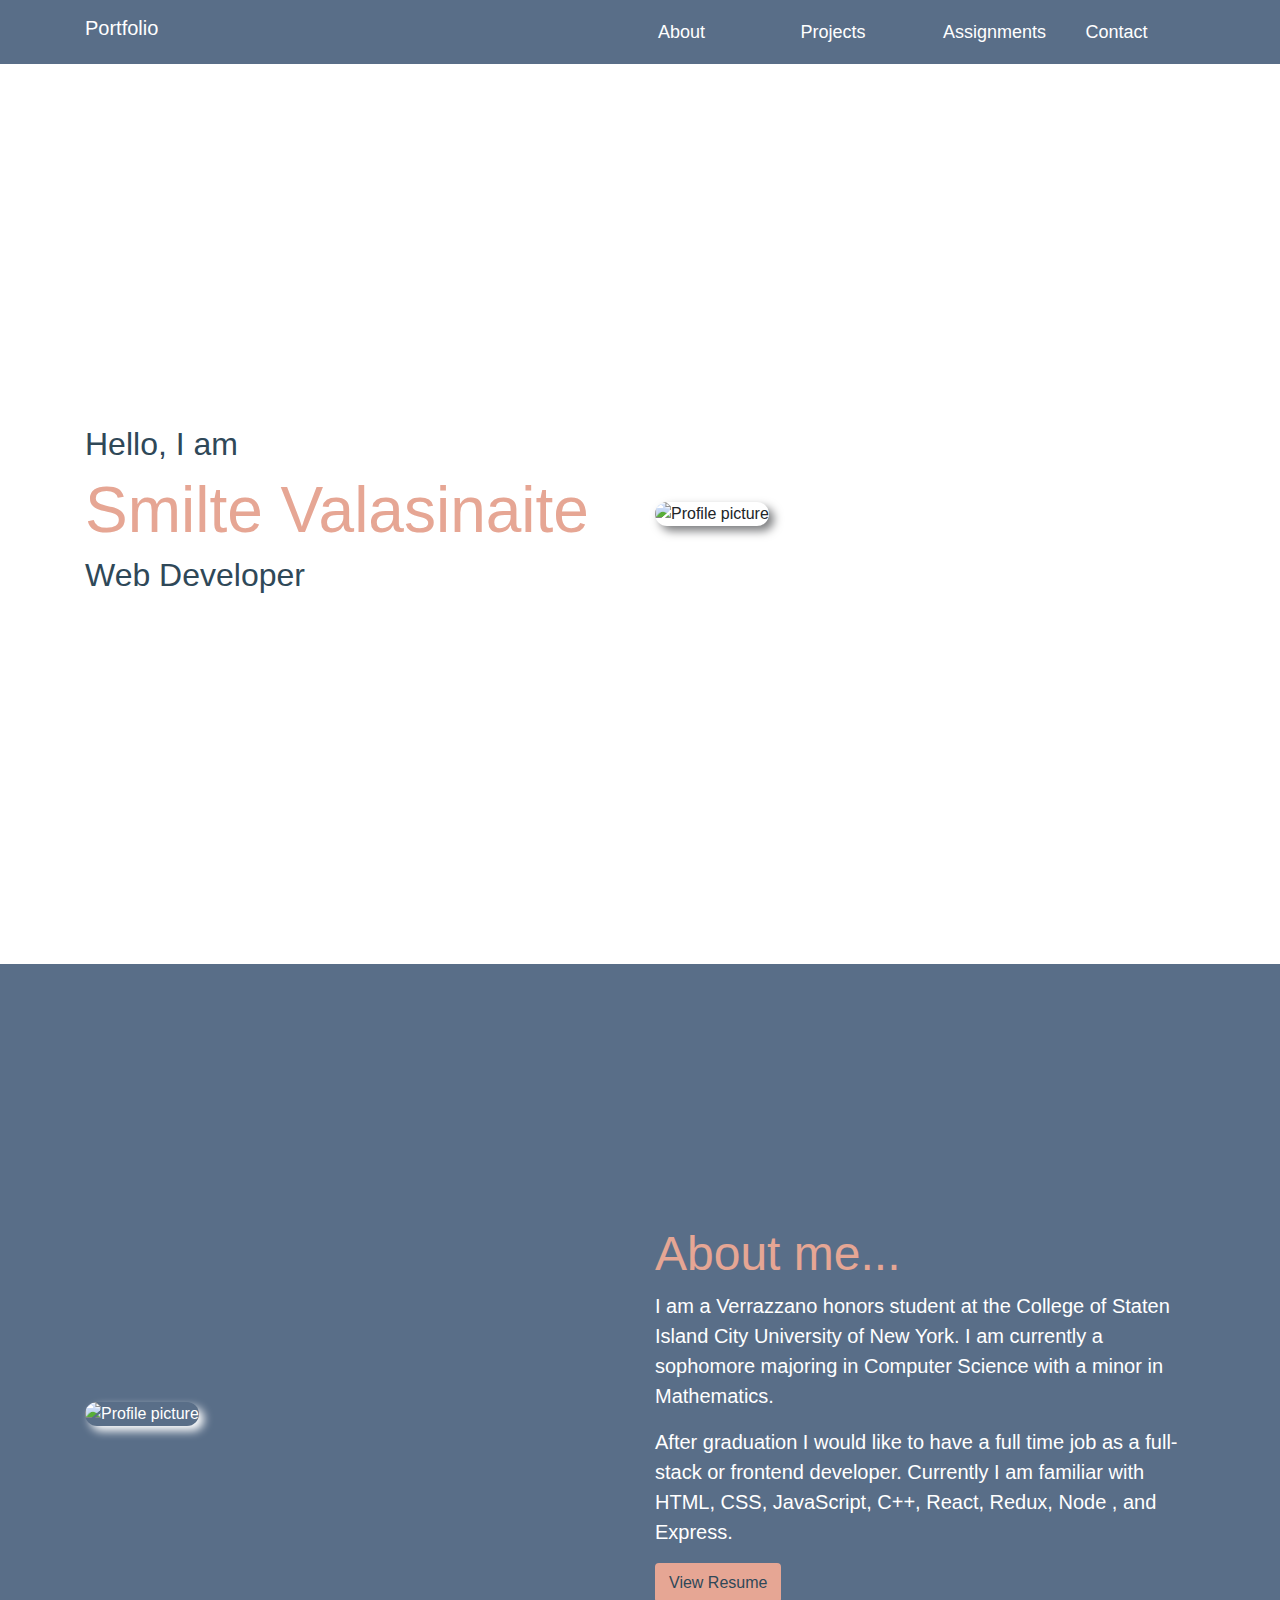
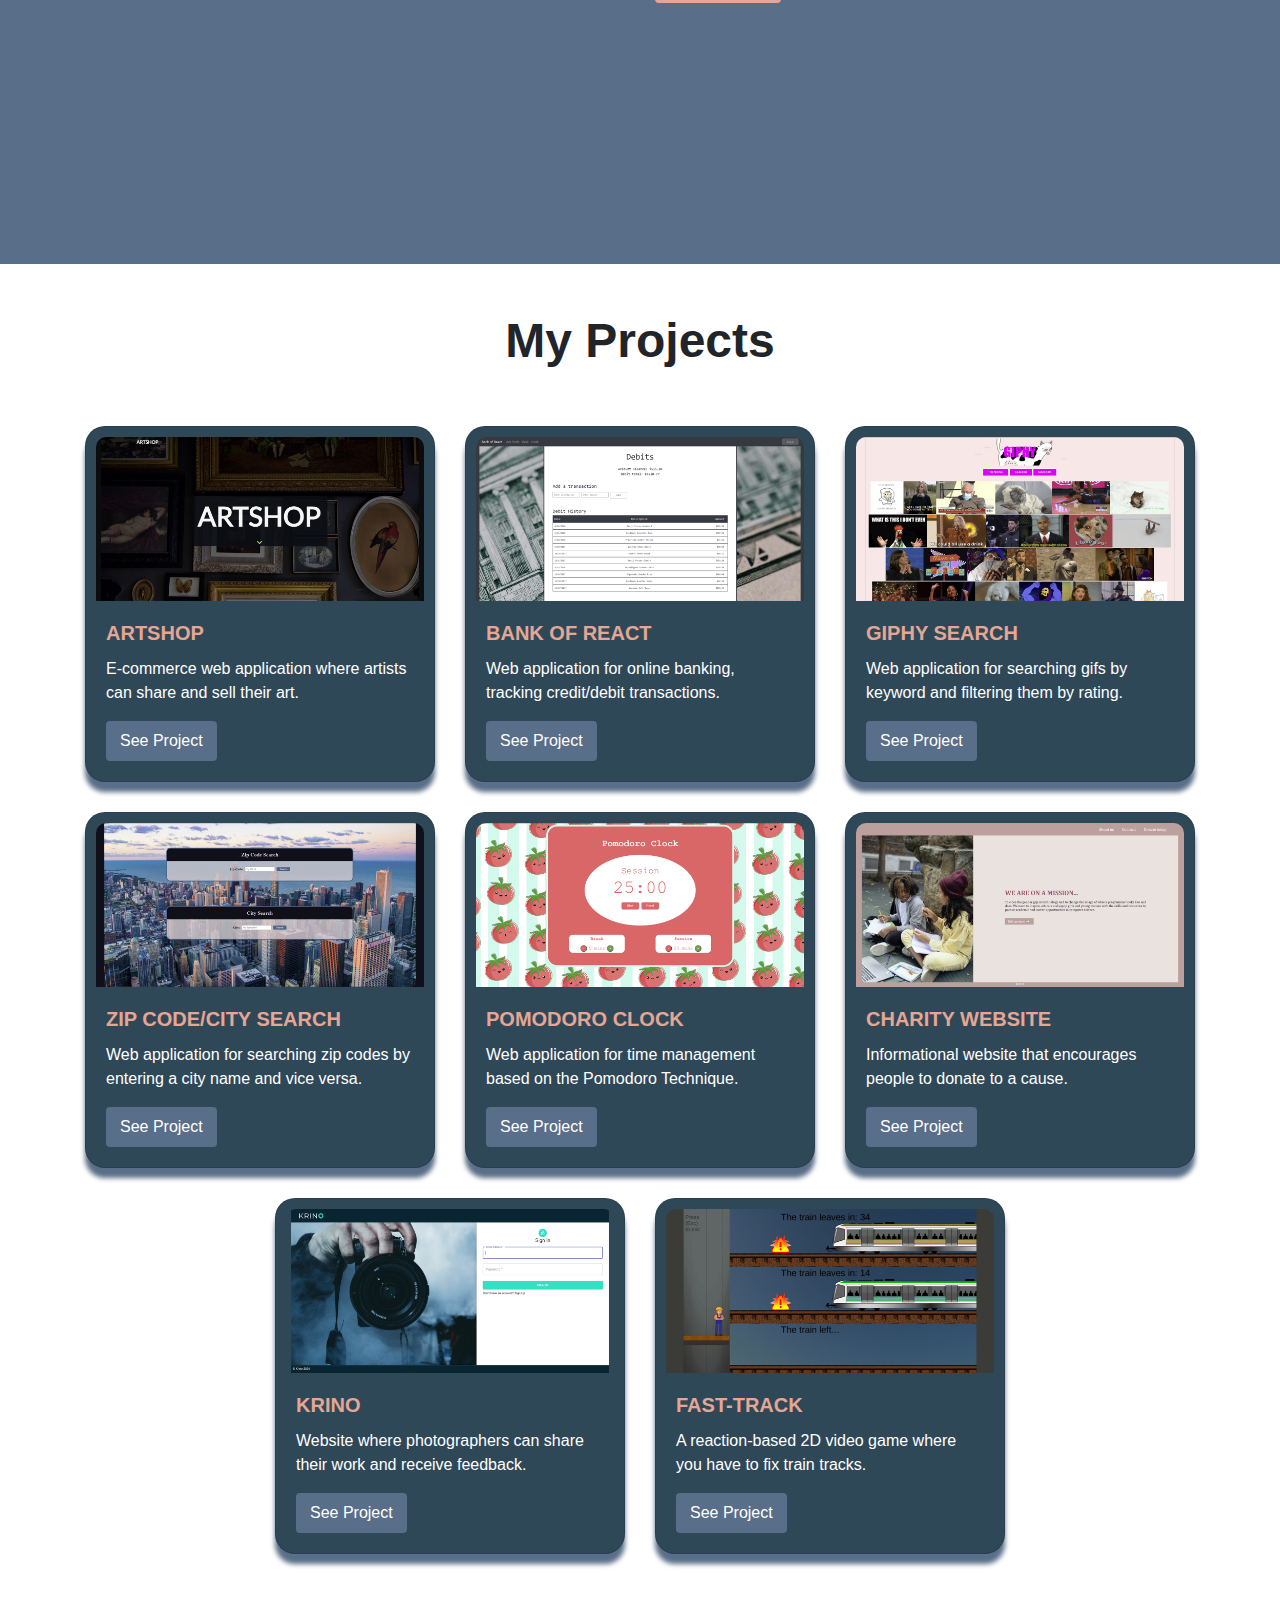
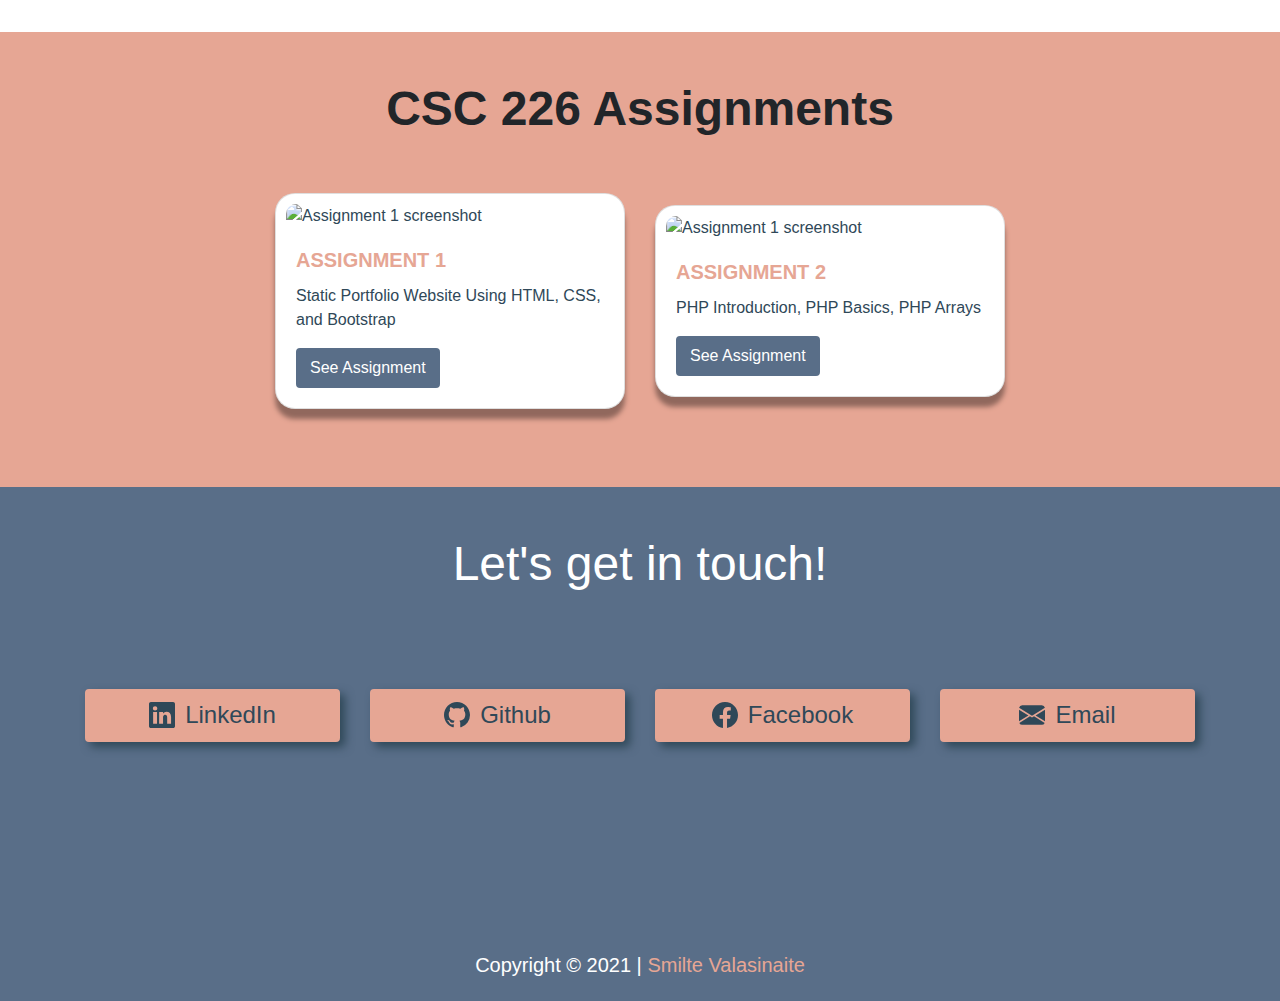
==== commit 27e0e500: "added assignments to the navigation bar" ====
--- a/Web Database Applications/Portfolio/index.html
+++ b/Web Database Applications/Portfolio/index.html
@@ -34,6 +34,9 @@
               </div>
               <div class="col-3">
                 <a href="#projects" class="navigation-link">Projects</a>
+              </div>
+              <div class="col-3">
+                <a href="#assignments" class="navigation-link">Assignments</a>
               </div>
               <div class="col-3">
                 <a href="#contact" class="navigation-link">Contact</a>
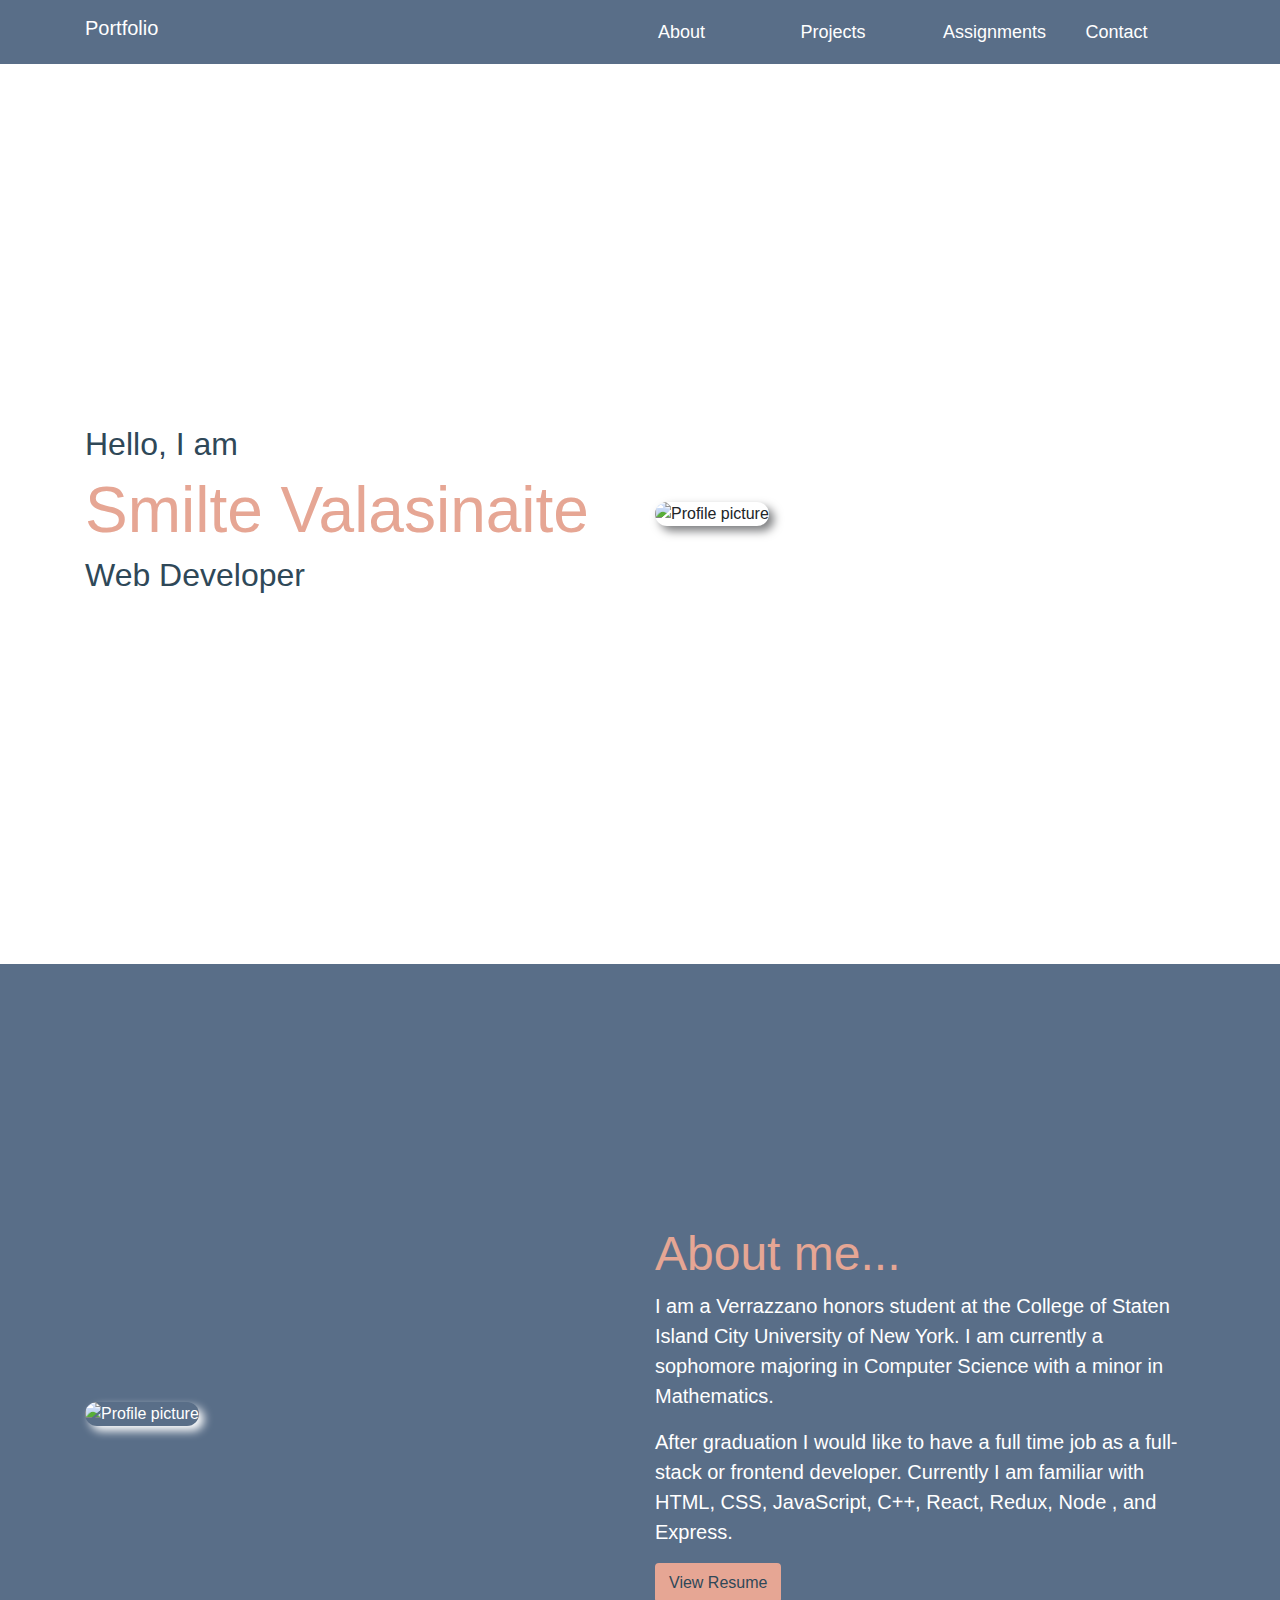
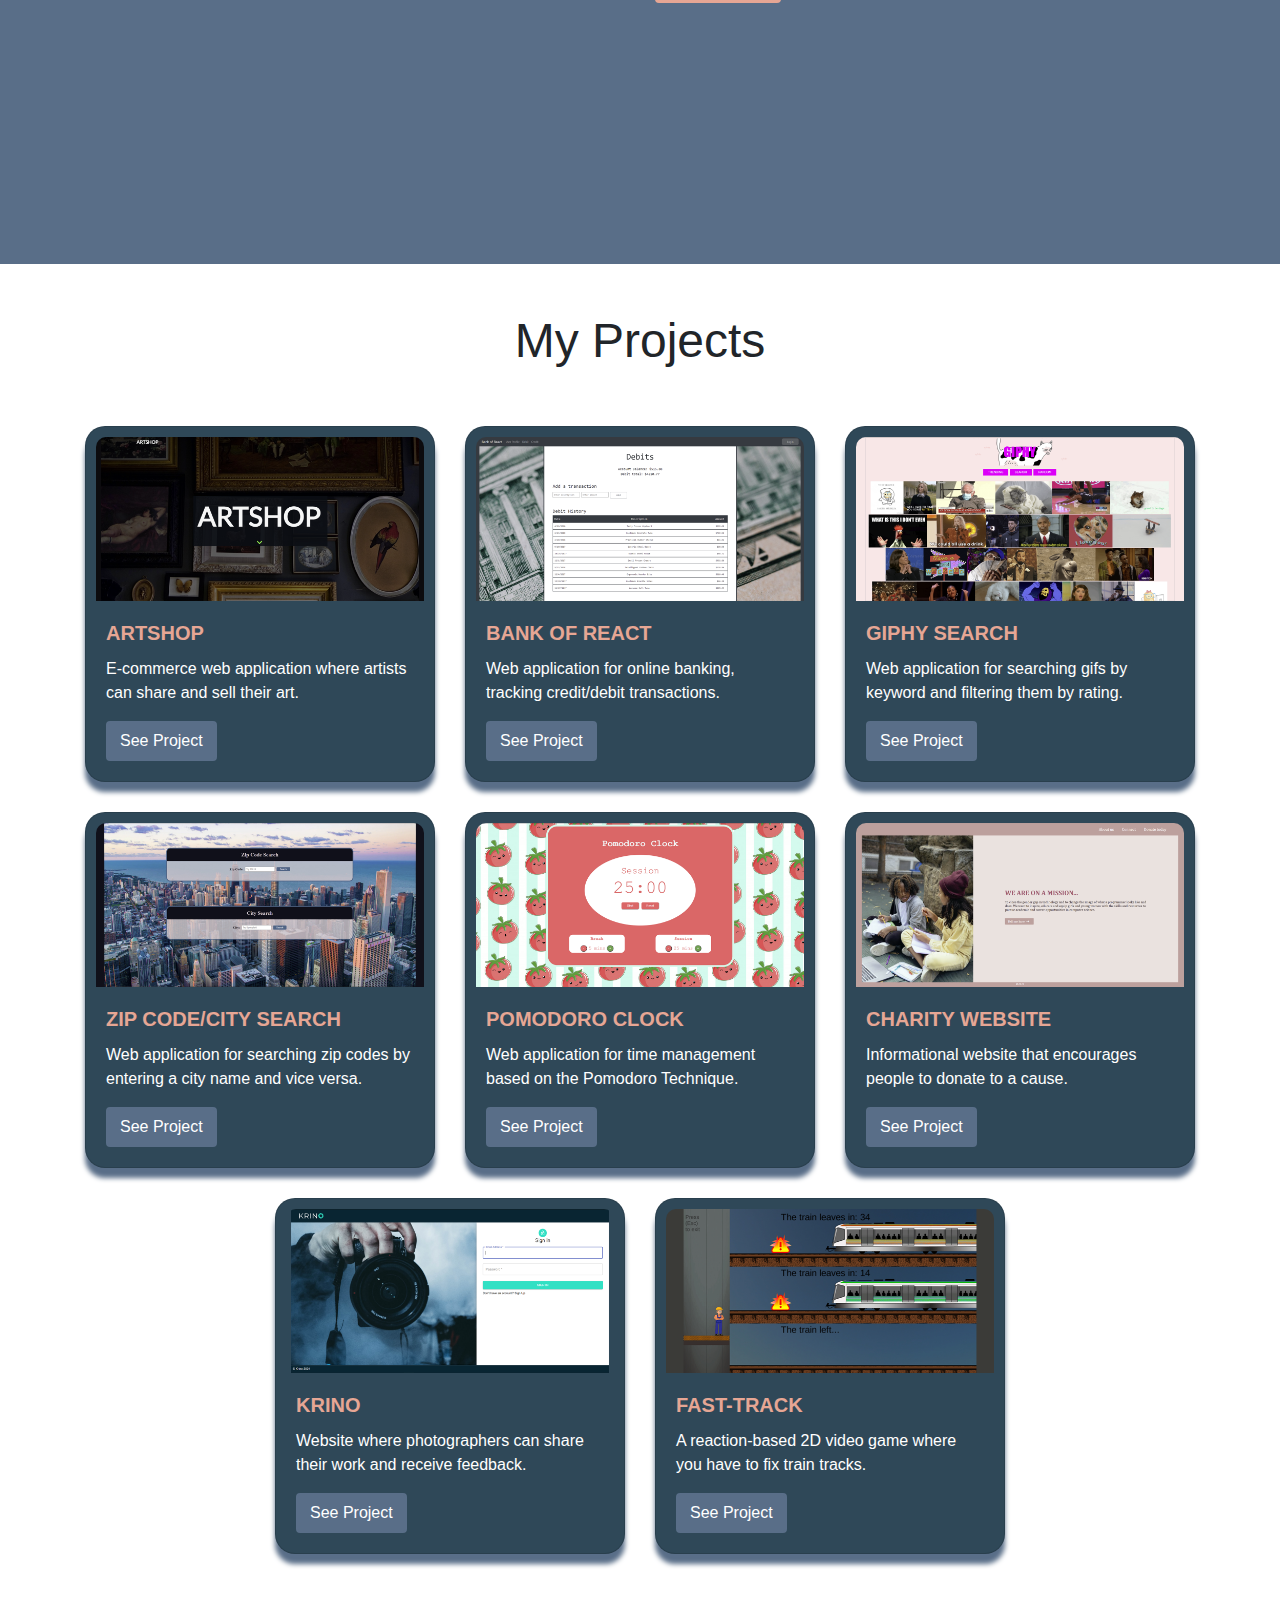
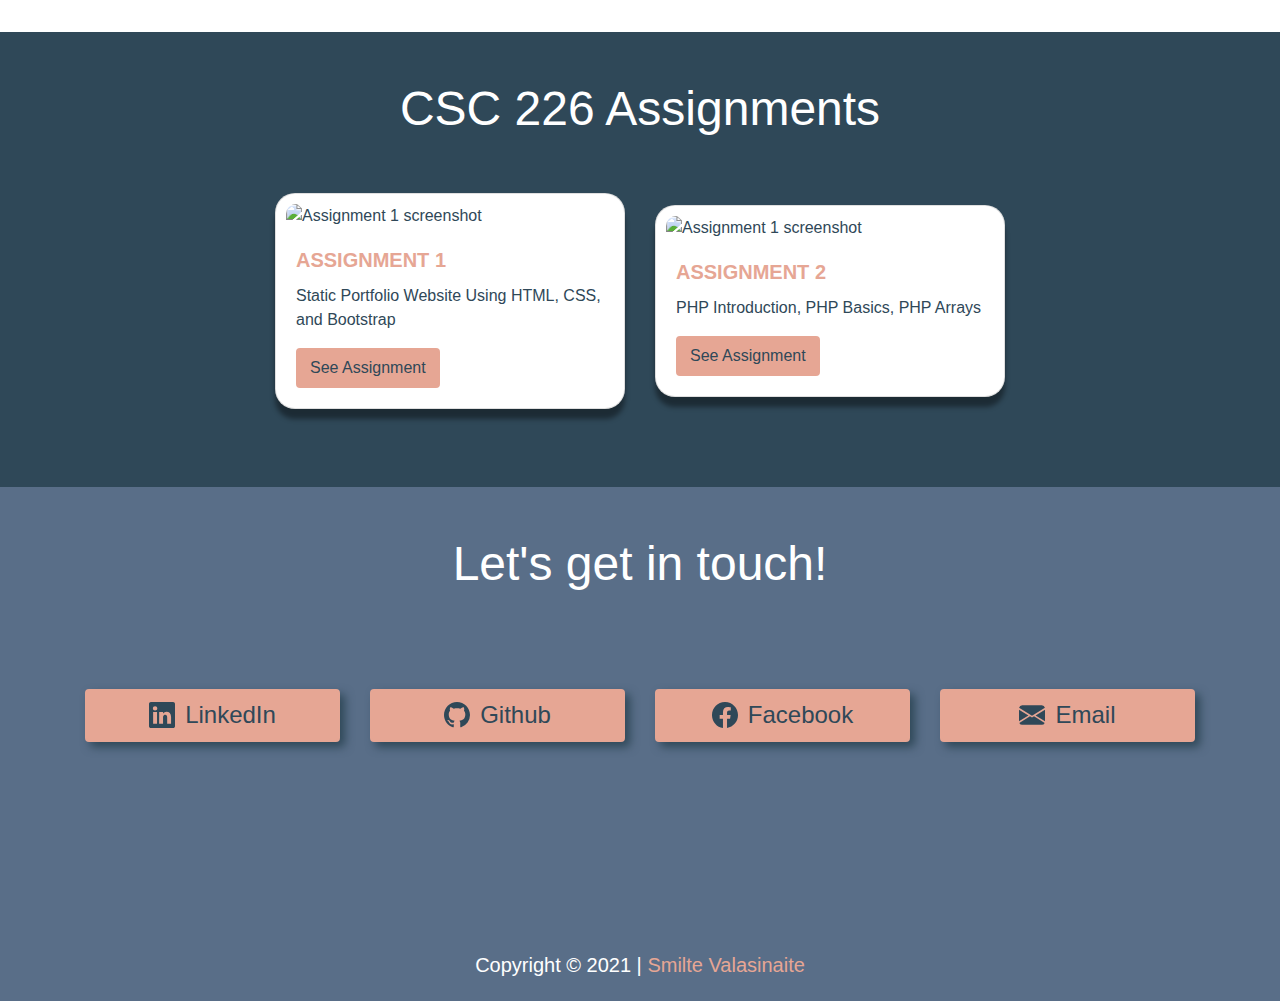
==== commit df213379: "fixed some styling" ====
--- a/Web Database Applications/Portfolio/index.html
+++ b/Web Database Applications/Portfolio/index.html
@@ -6,6 +6,7 @@
     <meta name="viewport" content="width=device-width, initial-scale=1.0" />
 
     <!-- Bootstrap CSS -->
+
     <link
       rel="stylesheet"
       href="https://maxcdn.bootstrapcdn.com/bootstrap/4.0.0/css/bootstrap.min.css"
@@ -14,11 +15,13 @@
     />
 
     <!-- My CSS -->
+
     <link rel="stylesheet" href="style.css" />
 
     <title>Smilte Valasinaite Portfolio</title>
   </head>
   <body>
+
     <!-- Navigation -->
 
     <div id="navigation">
@@ -105,7 +108,7 @@
     <div id="projects" class="pb-5">
       <div class="container">
         <h1 class="pt-5 pb-5 text-center" style="font-size: 3rem">
-          <b>My Projects</b>
+          My Projects
         </h1>
         <div class="row">
           <div class="col-4">
@@ -293,7 +296,7 @@
     <div id="assignments" class="pb-5">
       <div class="container">
         <h1 class="pt-5 pb-5 text-center" style="font-size: 3rem">
-          <b>CSC 226 Assignments</b>
+          CSC 226 Assignments
         </h1>
         <div class="row">
           <div class="col-4">
@@ -341,7 +344,7 @@
     <div id="contact">
       <div class="container pb-5 mb-5">
         <h1
-          class="pt-5 pb-5 mb-5 text-center text-white"
+          class="pt-5 pb-5 mb-5 text-center"
           style="font-size: 3rem"
         >
           Let's get in touch!
@@ -437,6 +440,7 @@
     </div>
 
     <!-- Footer -->
+
     <div id="footer">
       <div class="container text-white text-center py-3">
         <h5>
@@ -447,6 +451,7 @@
     </div>
 
     <!-- Bootstrap JS -->
+
     <script
       src="https://code.jquery.com/jquery-3.2.1.slim.min.js"
       integrity="sha384-KJ3o2DKtIkvYIK3UENzmM7KCkRr/rE9/Qpg6aAZGJwFDMVNA/GpGFF93hXpG5KkN"
--- a/Web Database Applications/Portfolio/style.css
+++ b/Web Database Applications/Portfolio/style.css
@@ -31,7 +31,7 @@
 
 /* Cards by default */
 
-.card{
+.card {
   margin-bottom: 30px;
   border-radius: 20px;
 }
@@ -137,28 +137,29 @@
 
 /* Assignments page */
 
-#assignments{
-  background-color: #e6a694;
+#assignments {
+  background-color: #2f4858;
+  color: white;
 }
 
 #assignments .card {
   background-color: #fff;
-  box-shadow: 0 10px 5px #91685d;
+  box-shadow: 0 10px 5px rgba(0, 0, 0, 0.4);
   color: #2f4858;
 }
 
 #assignments .card .btn {
+  background-color: #e6a694;
+  border: 2px solid #e6a694;
+  color: #2f4858;
+}
+
+#assignments .card .btn:hover {
   background-color: #596e88;
   border: 2px solid #596e88;
   color: #fff;
 }
 
-#assignments .card .btn:hover {
-  background-color: #2f4858;
-  border: 2px solid #2f4858;
-  color: #e6a694;
-}
-
 #assignments .card-title {
   color: #e6a694;
 }
@@ -167,6 +168,7 @@
 
 #contact {
   background-color: #596e88;
+  color:#fff;
   height: 50vh;
 }
 
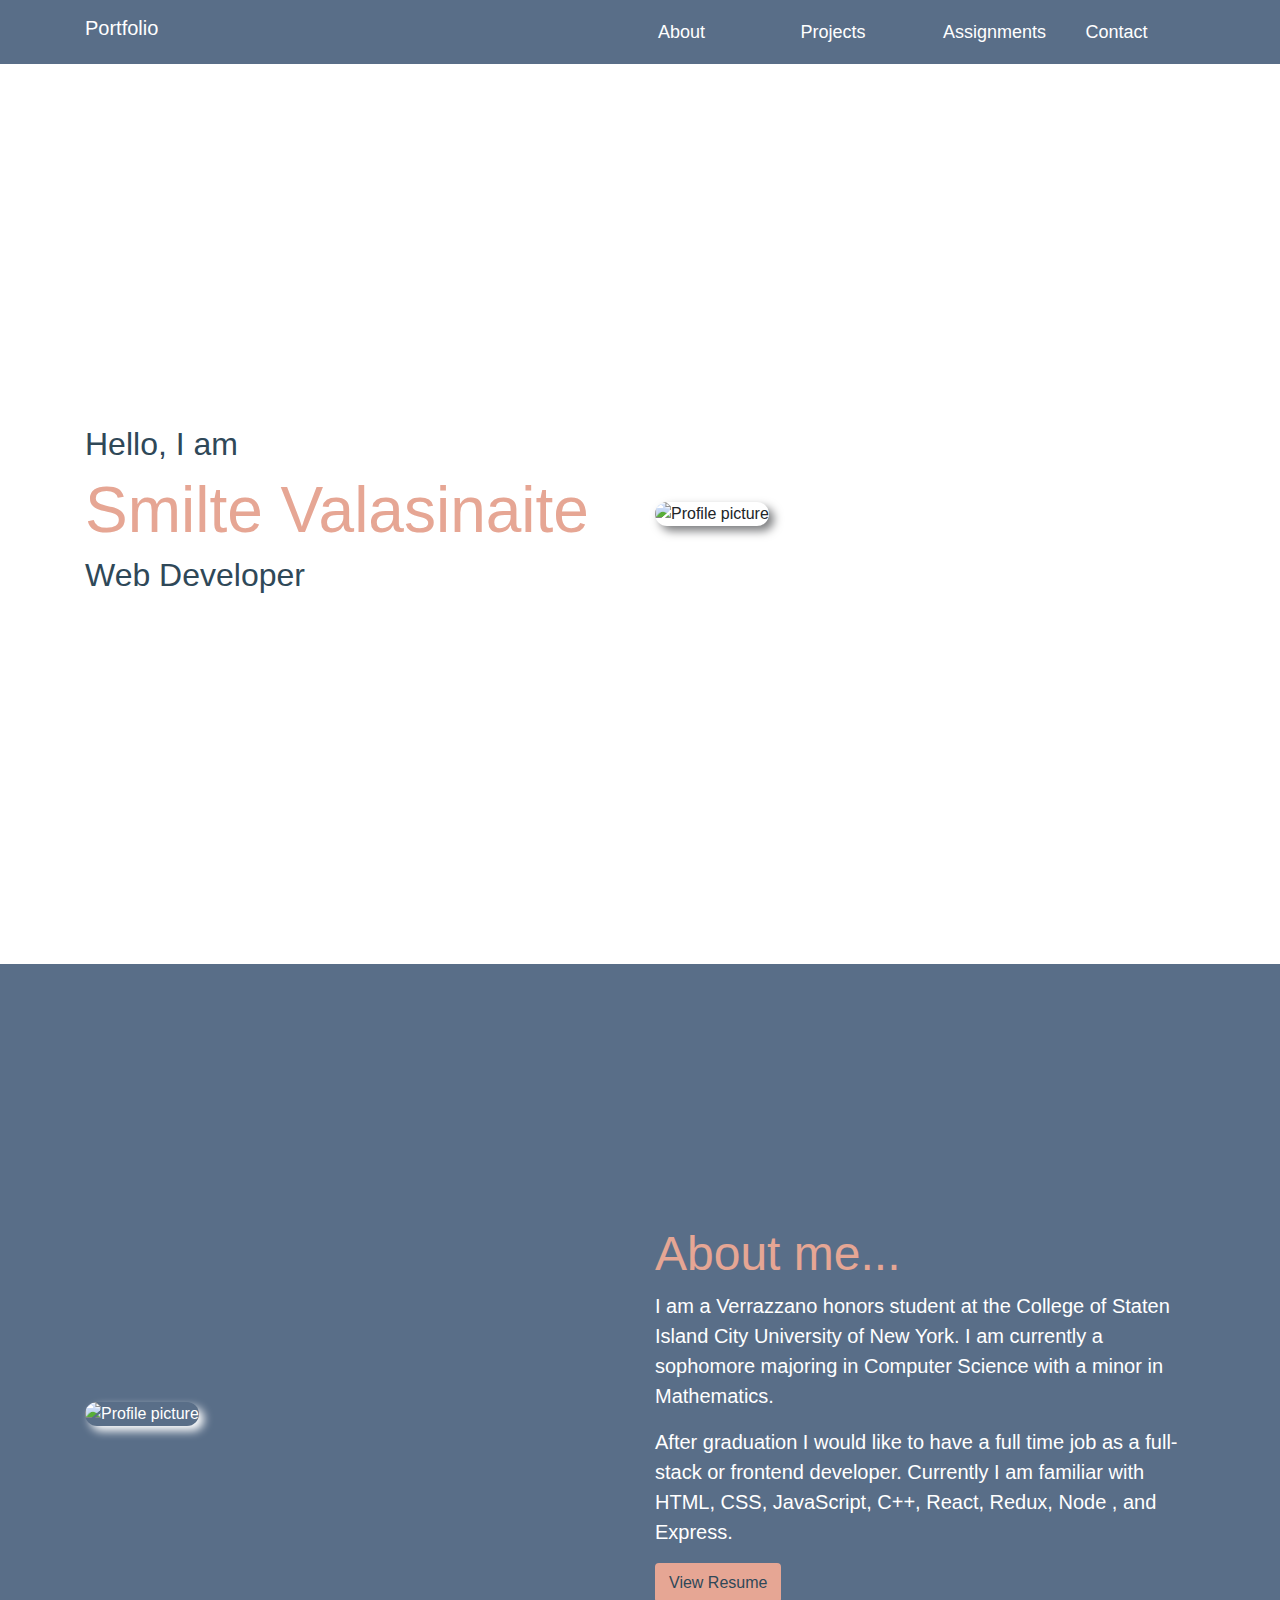
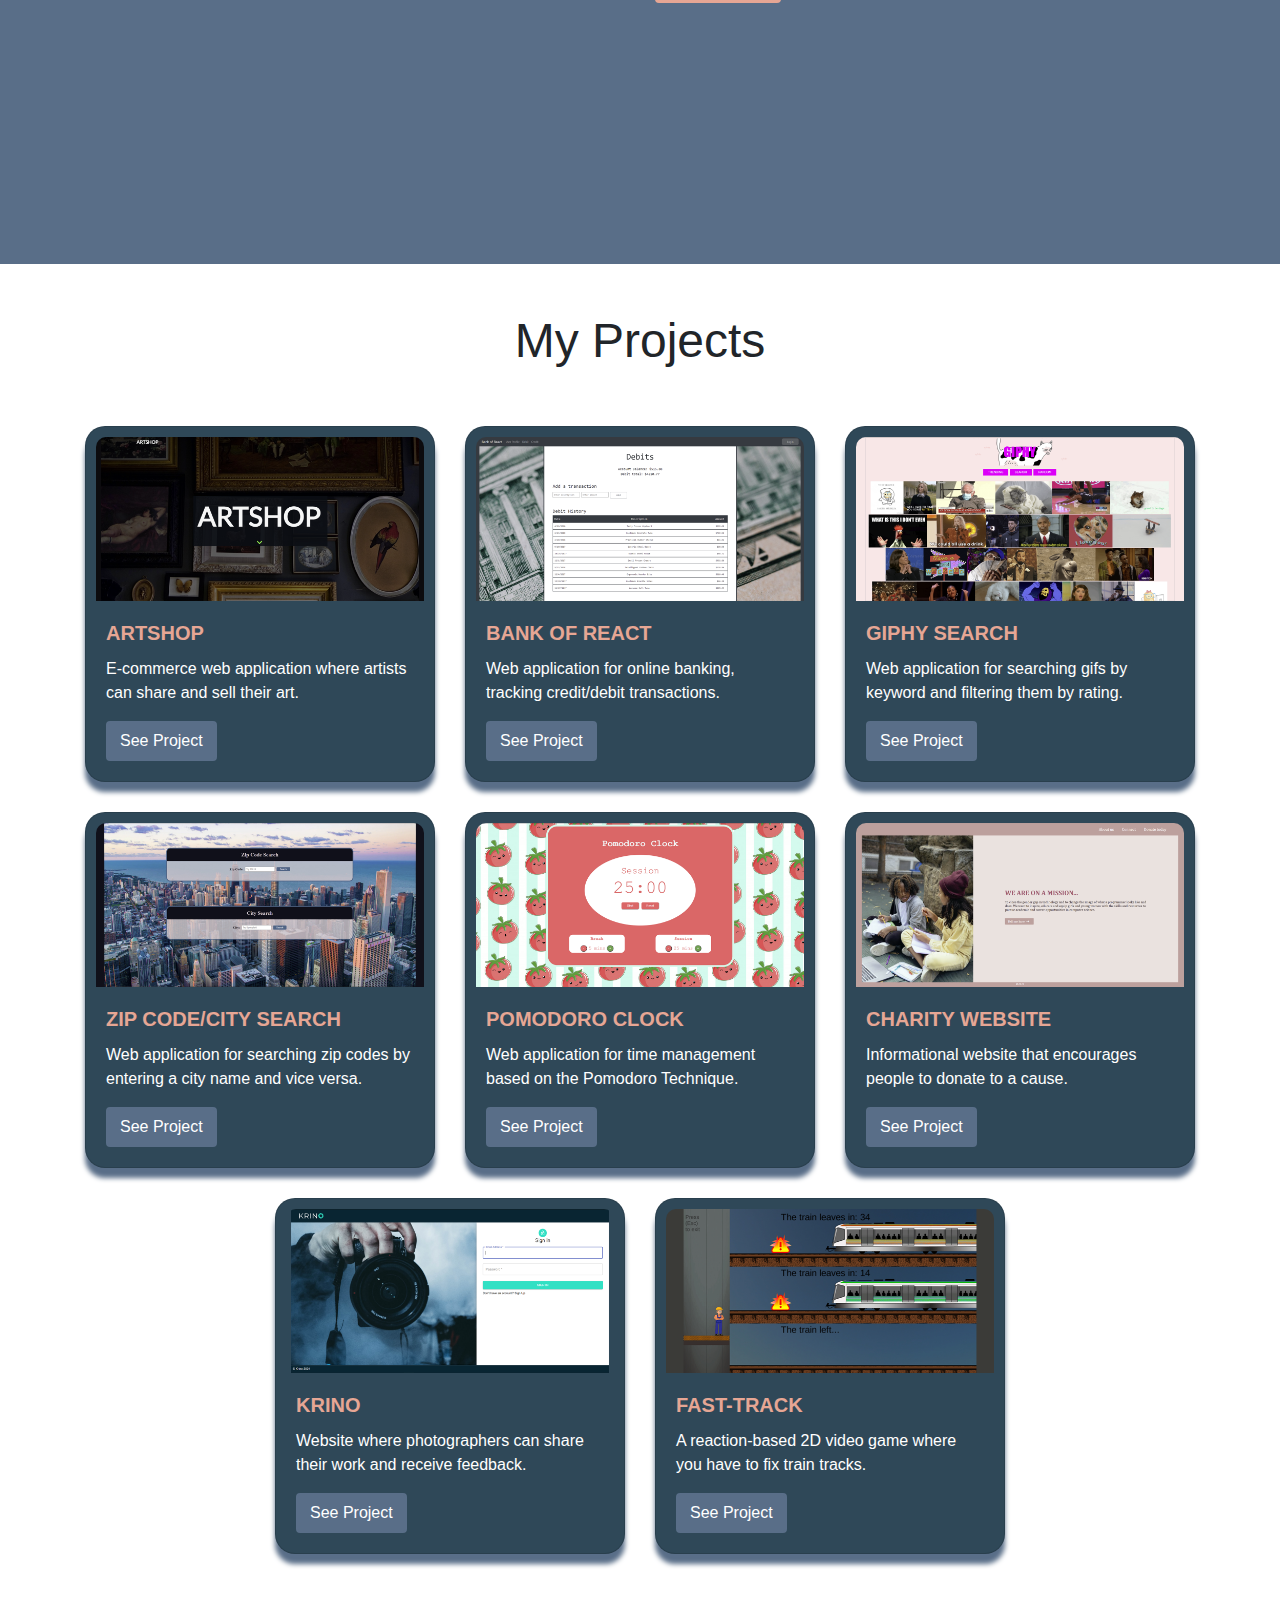
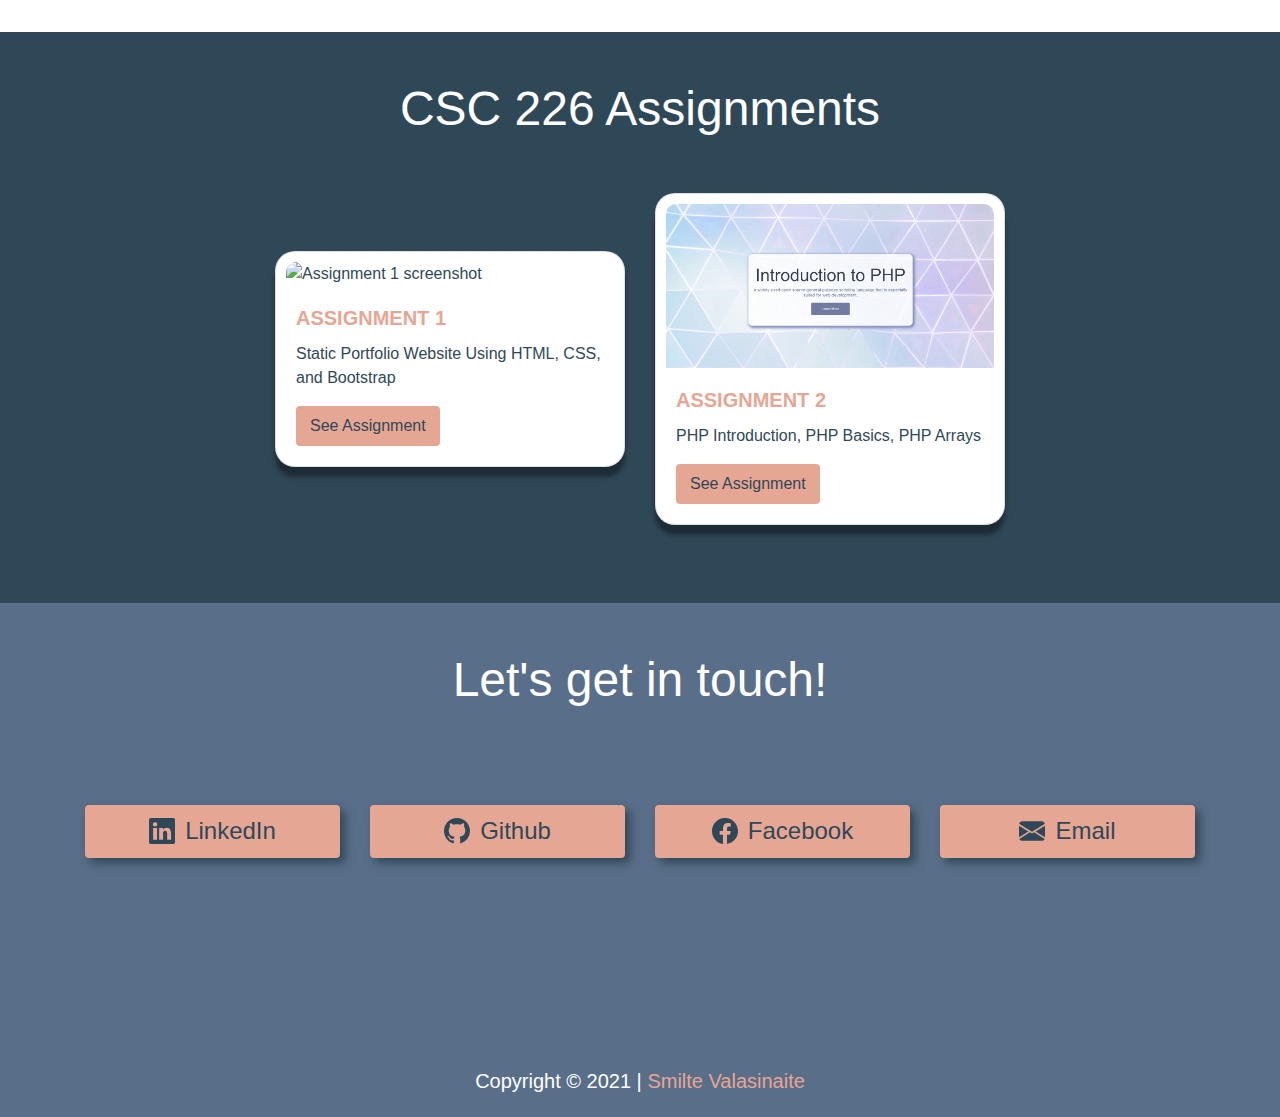
==== commit 754caa69: "added php syntax section" ====
--- a/Web Database Applications/Portfolio/index.html
+++ b/Web Database Applications/Portfolio/index.html
@@ -320,7 +320,7 @@
           <div class="col-4">
             <div class="card">
               <img
-                src="images/"
+                src="images/intro-php-image.png"
                 class="card-img-top"
                 alt="Assignment 1 screenshot"
               />
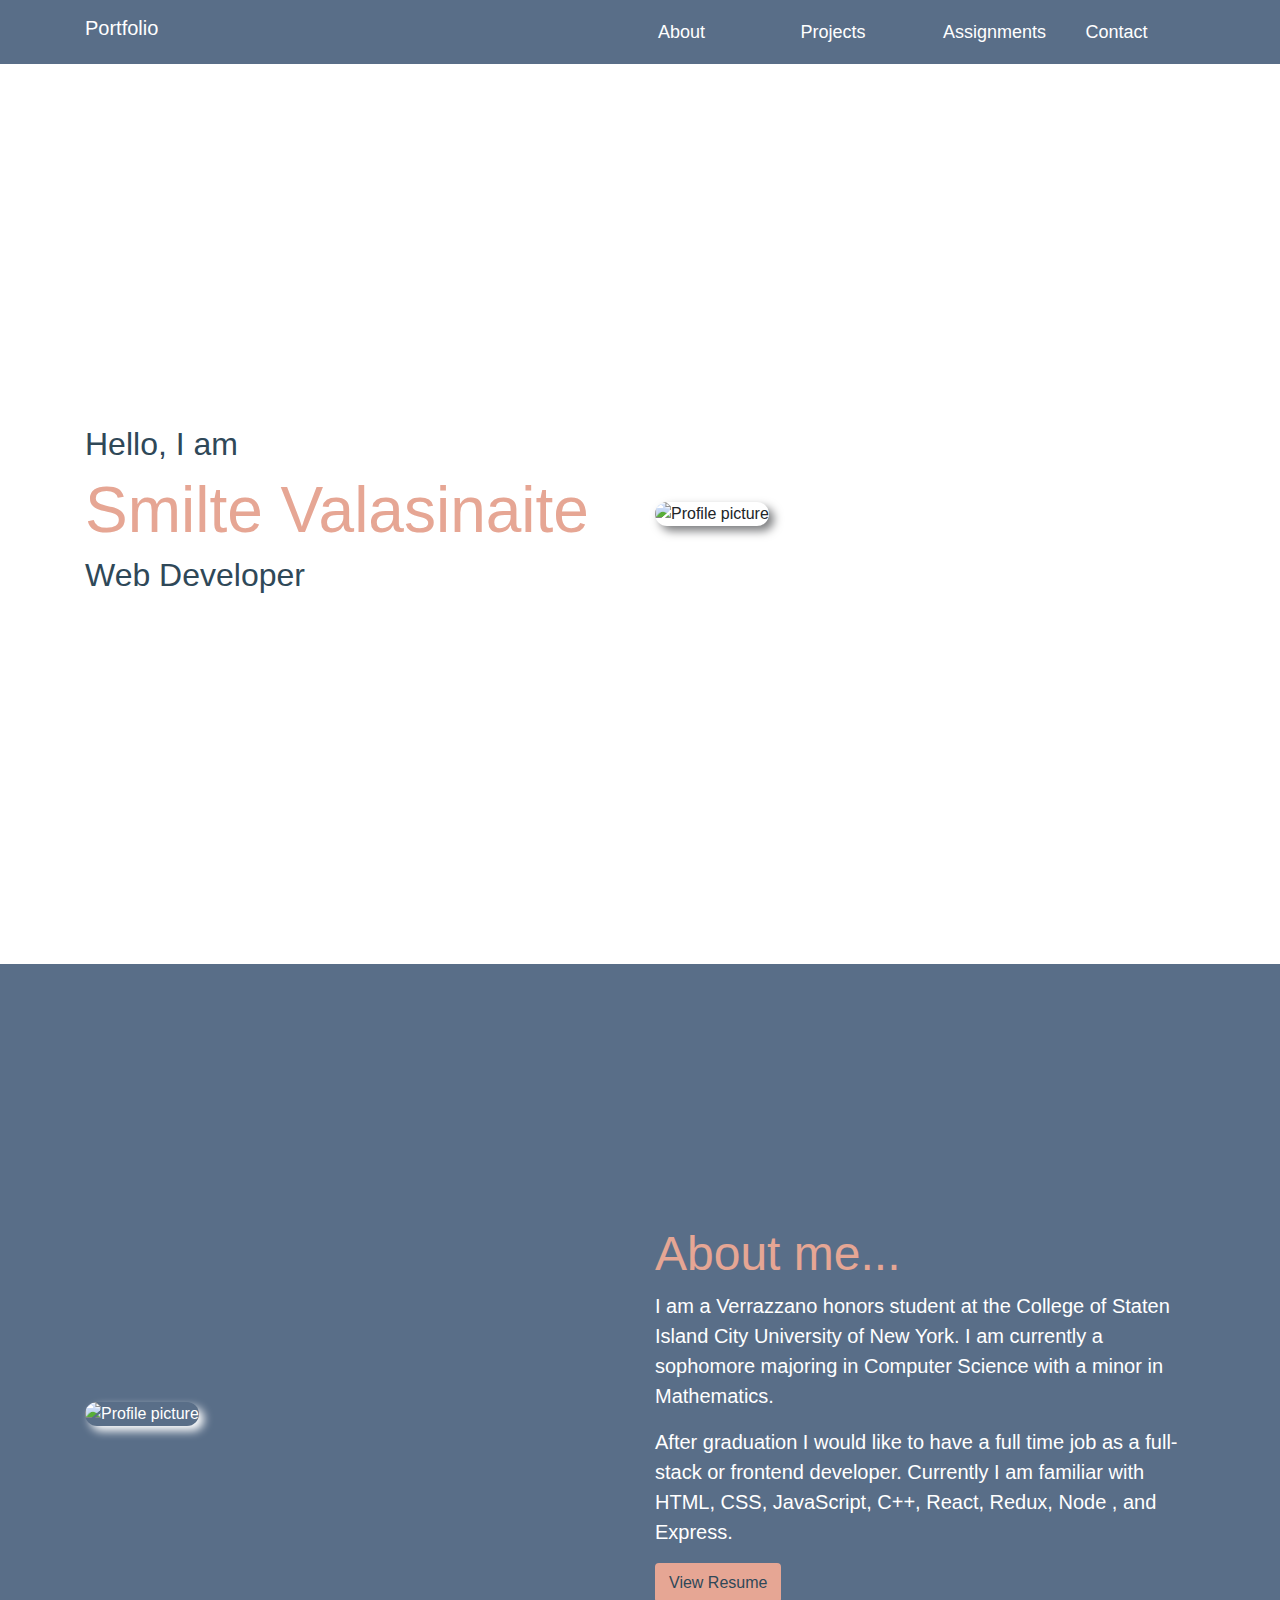
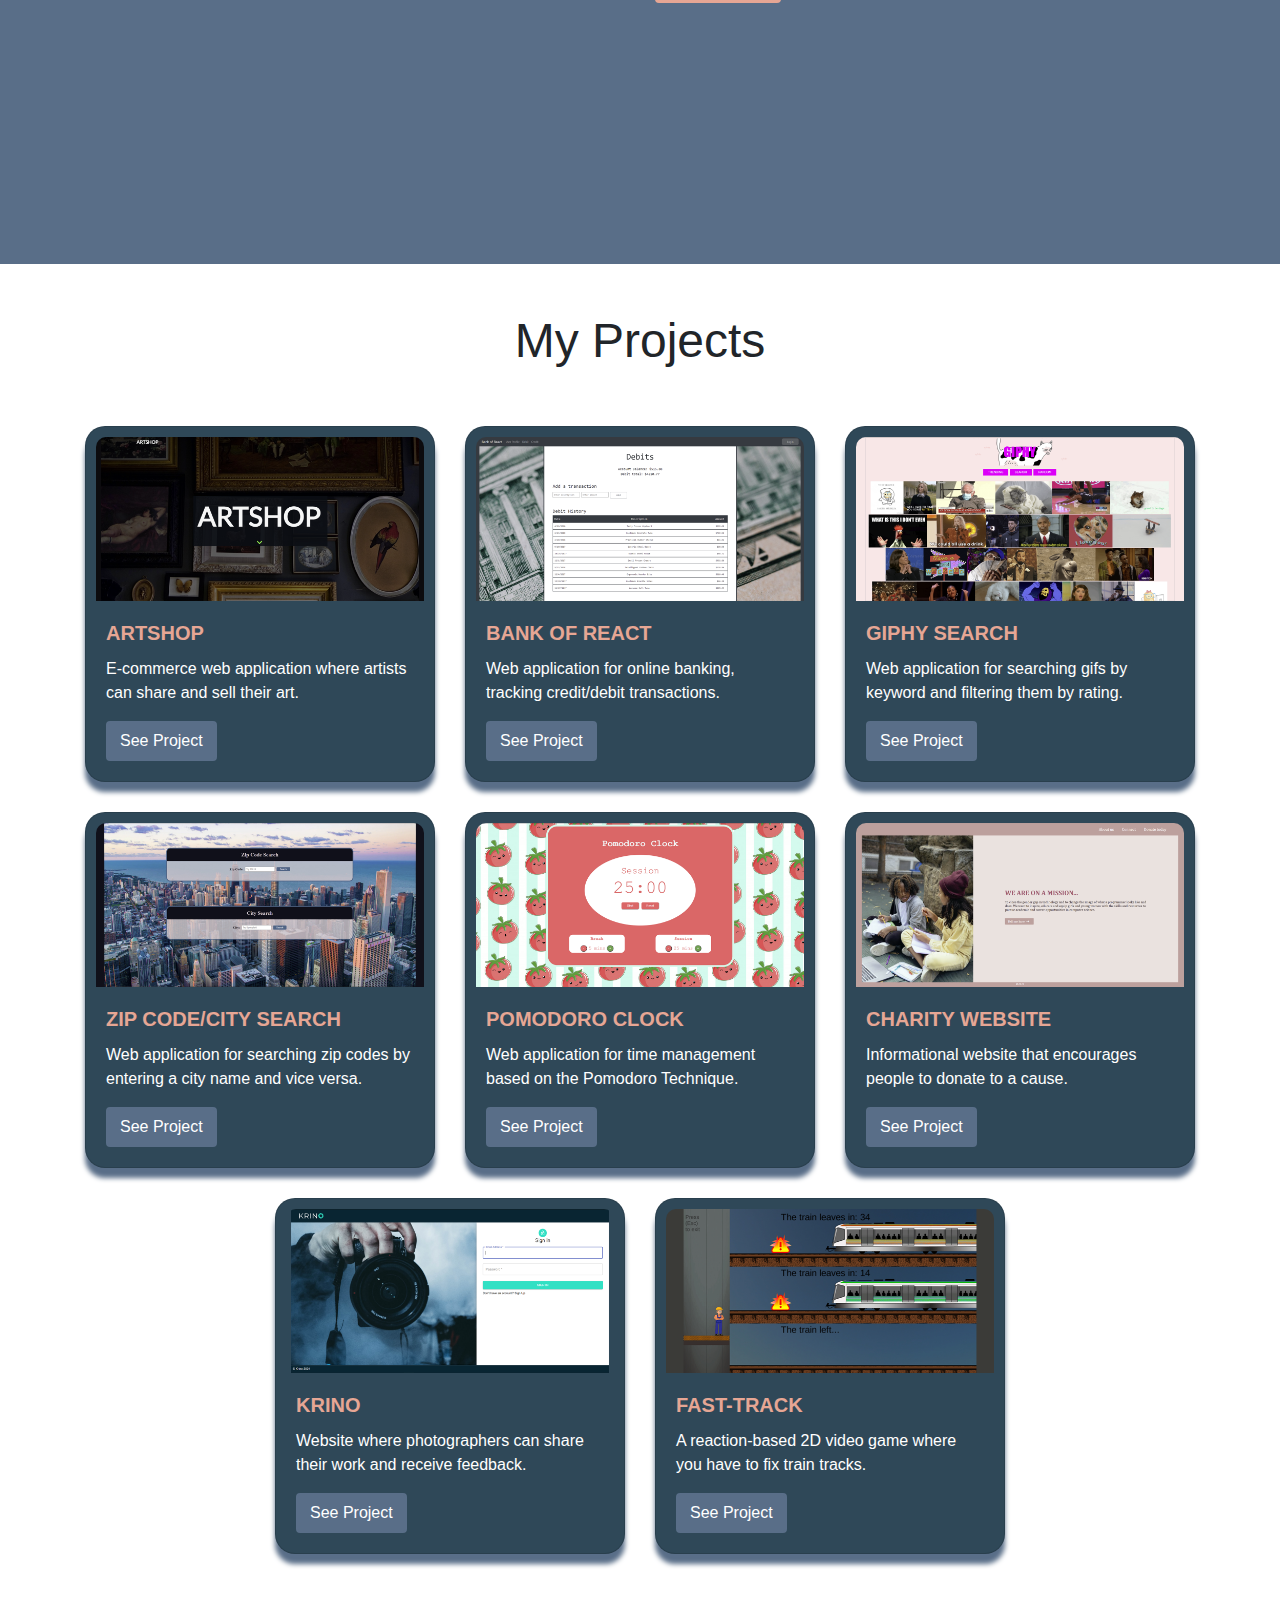
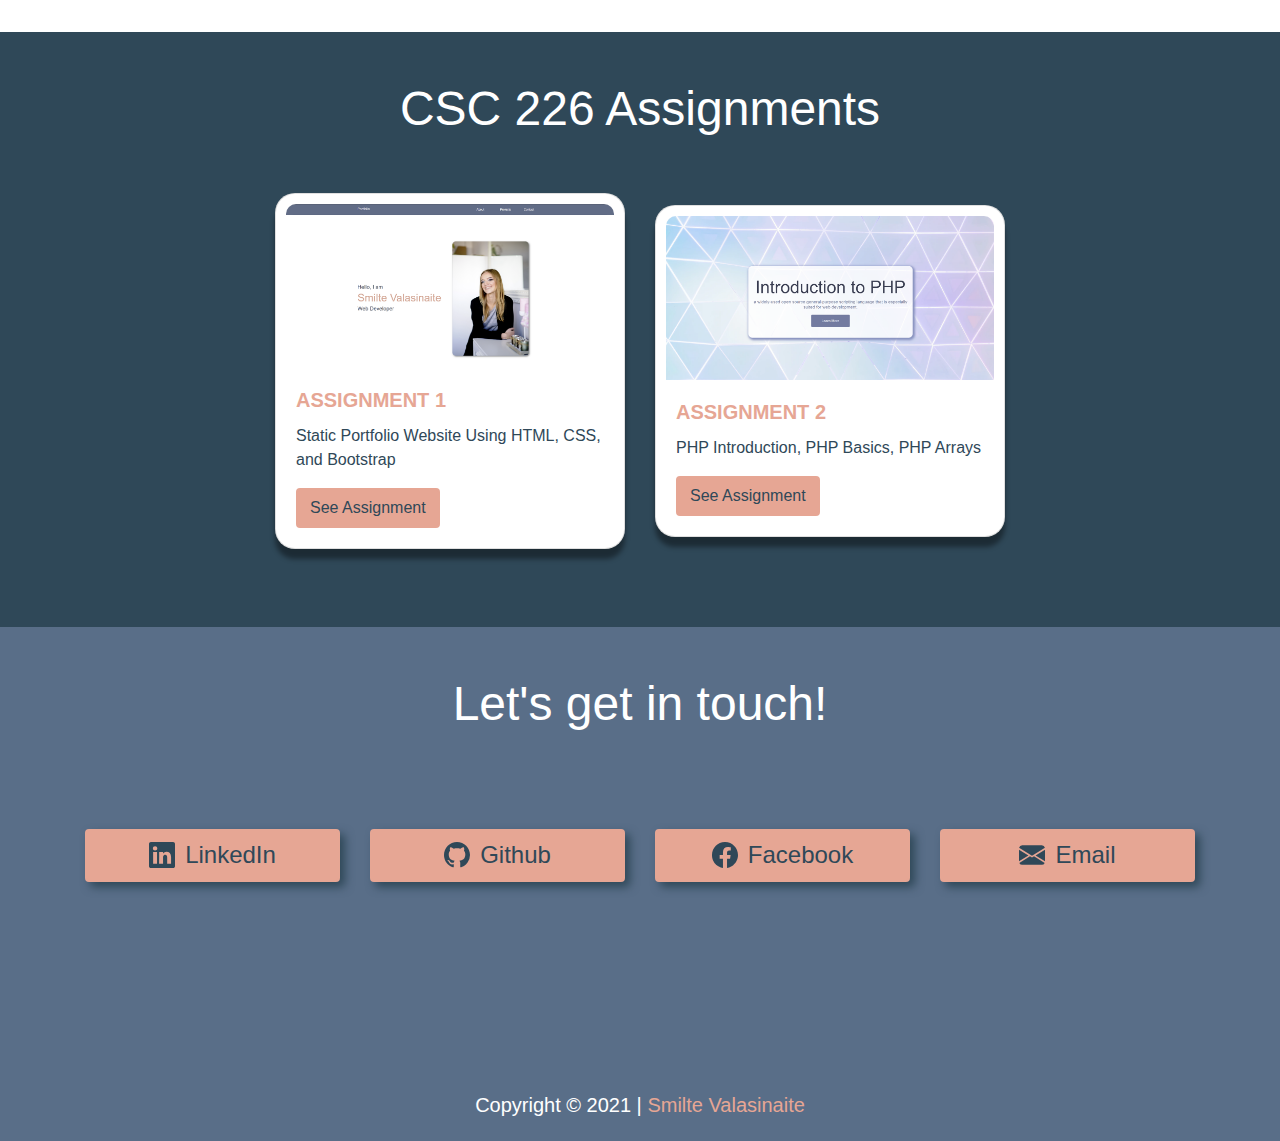
==== commit 201d88a0: "separated assignments into folders" ====
--- a/Web Database Applications/Portfolio/index.html
+++ b/Web Database Applications/Portfolio/index.html
@@ -302,7 +302,7 @@
           <div class="col-4">
             <div class="card">
               <img
-                src="\images\static-portfolio-website-image.png"
+                src="images/static-portfolio-website-image.png"
                 class="card-img-top"
                 alt="Assignment 1 screenshot"
               />
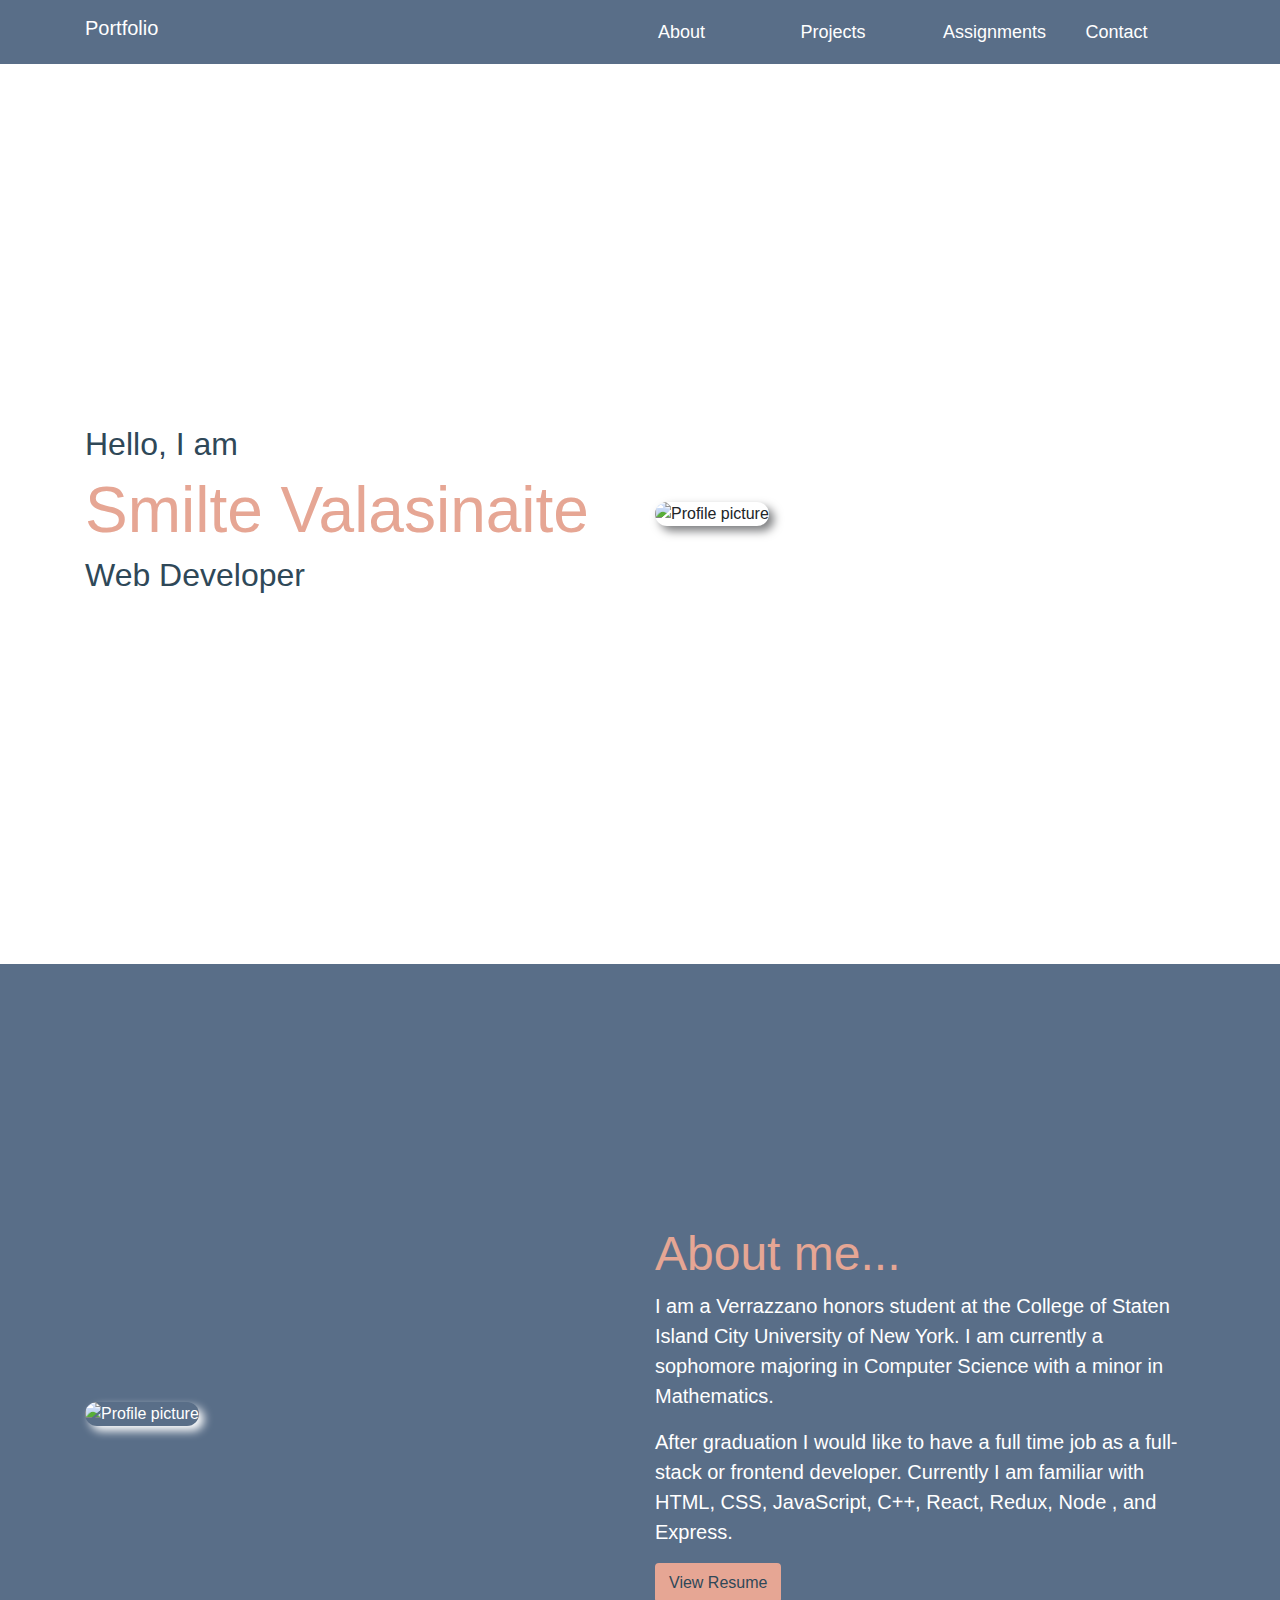
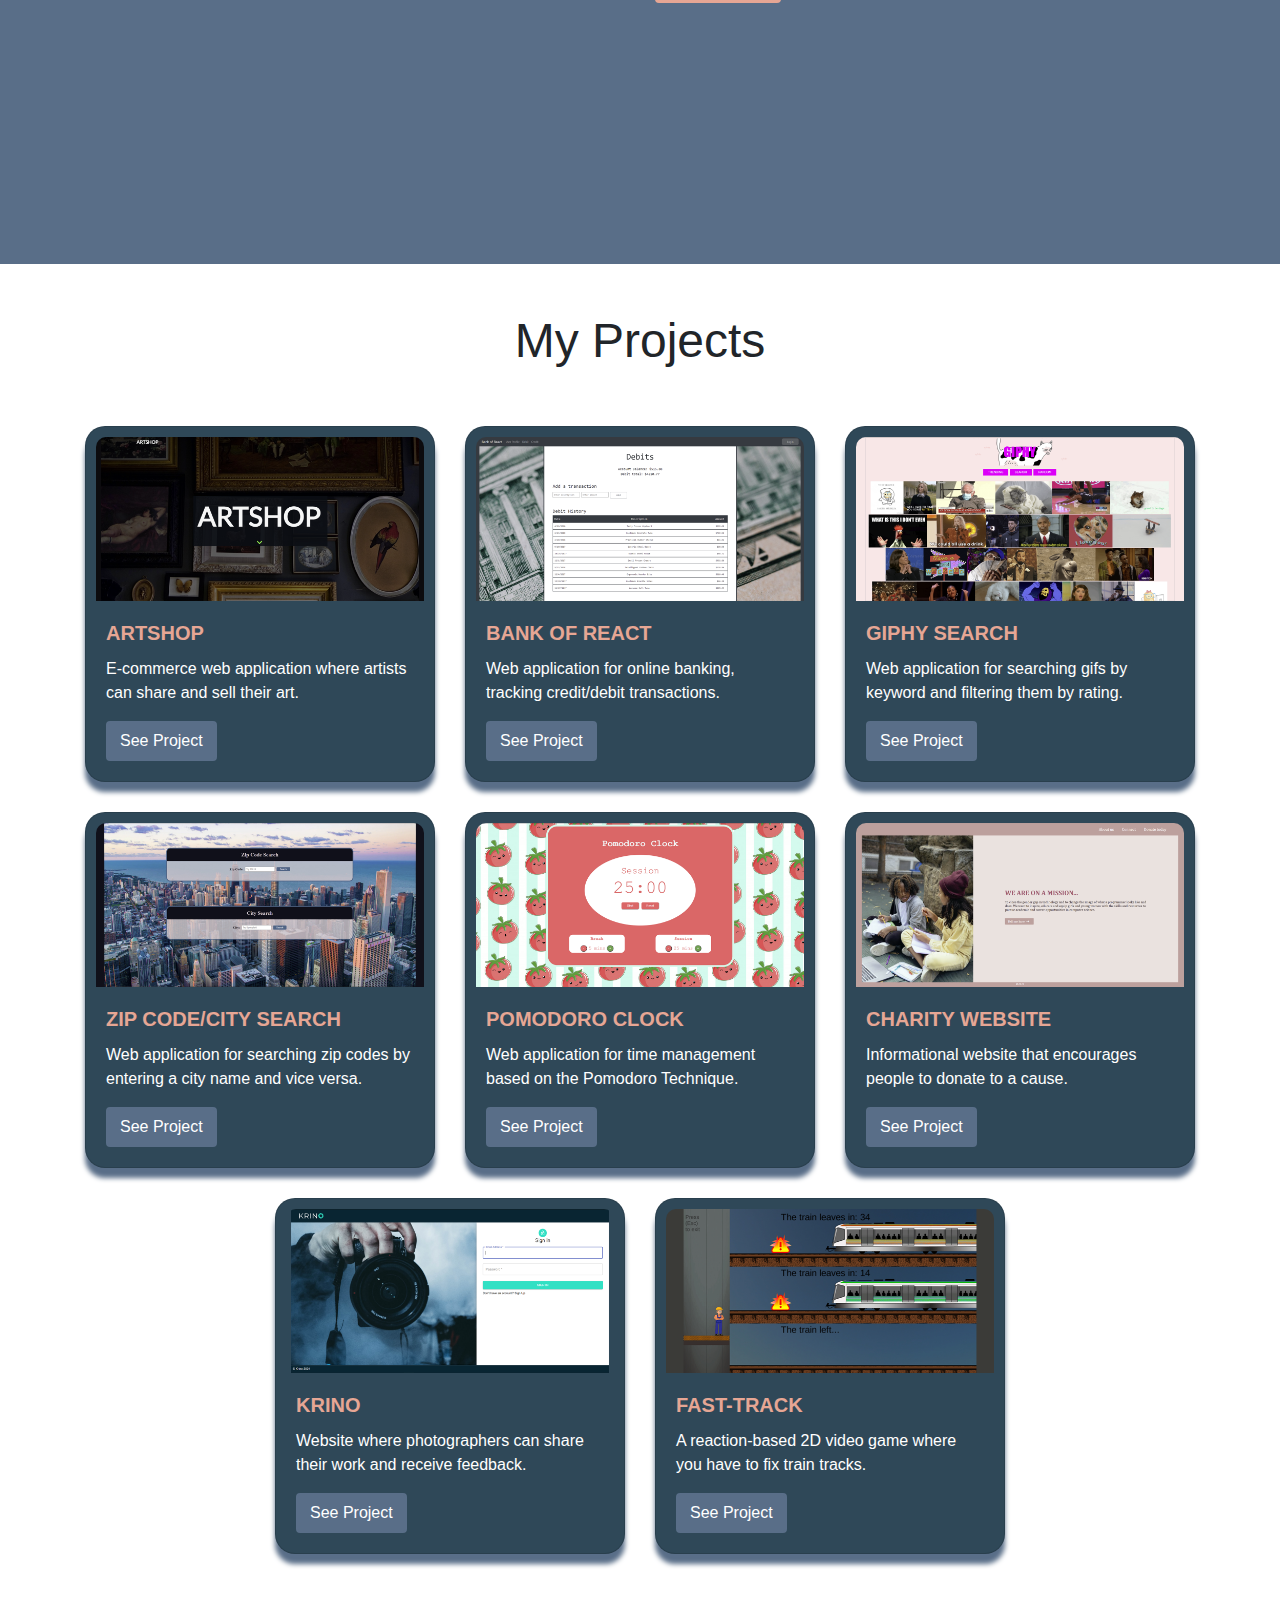
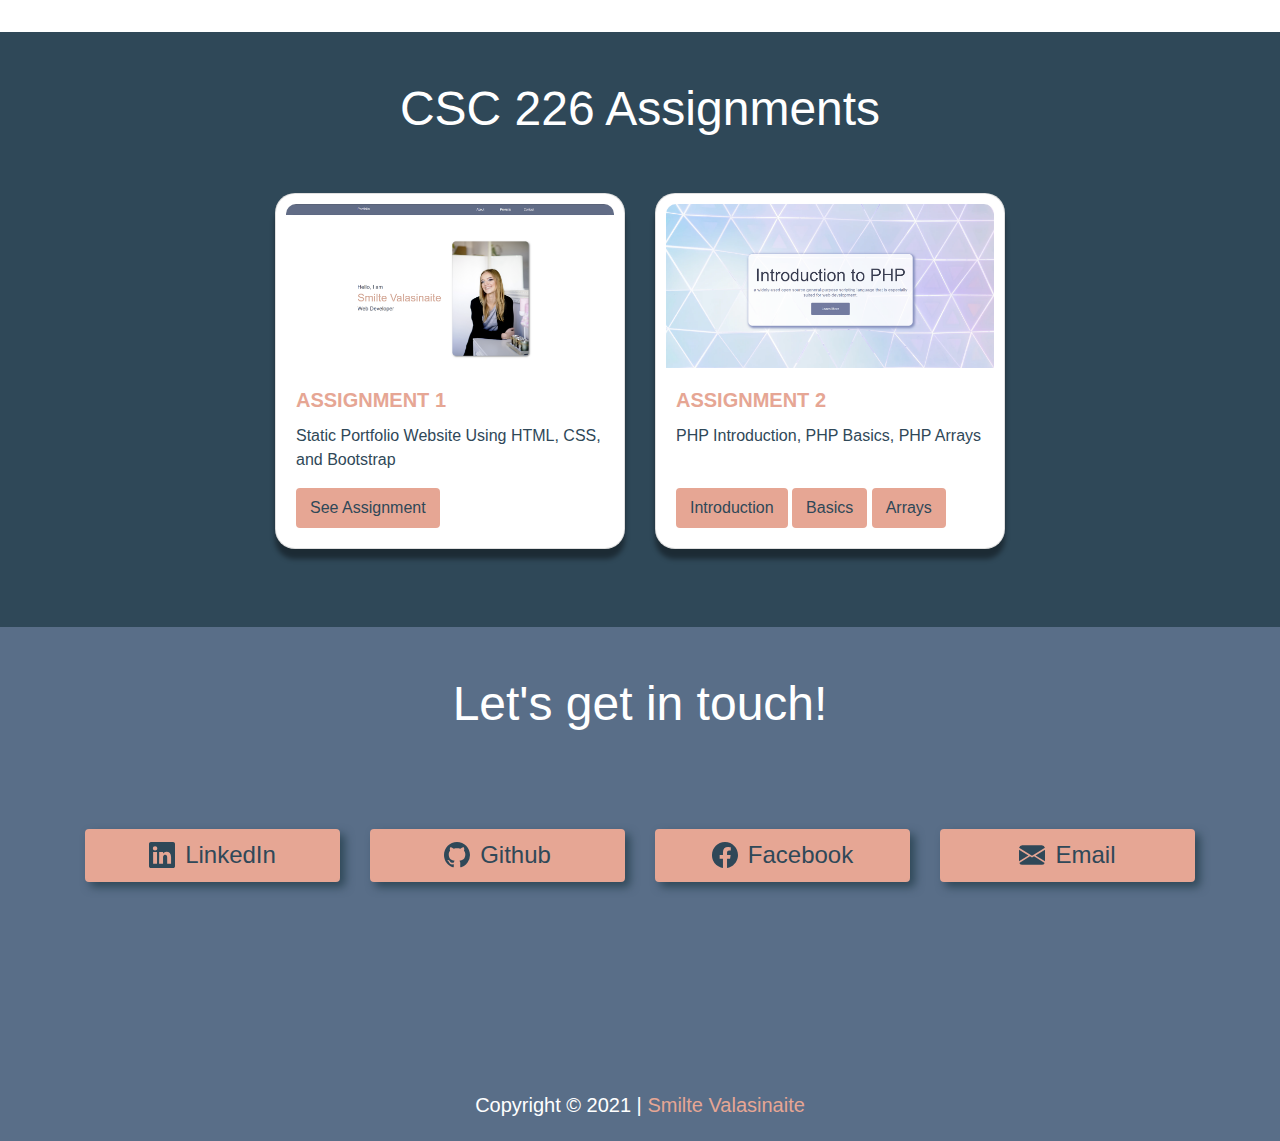
==== commit 2b0891d9: "added remote links to my assignments" ====
--- a/Web Database Applications/Portfolio/index.html
+++ b/Web Database Applications/Portfolio/index.html
@@ -21,7 +21,6 @@
     <title>Smilte Valasinaite Portfolio</title>
   </head>
   <body>
-
     <!-- Navigation -->
 
     <div id="navigation">
@@ -128,8 +127,9 @@
                   href="https://ttp-art-shop.netlify.app/"
                   target="_blank"
                   class="btn btn-primary"
-                  >See Project</a
-                >
+                >
+                  See Project
+                </a>
               </div>
             </div>
           </div>
@@ -150,8 +150,9 @@
                   href="https://smilte-bank-of-react.netlify.app/"
                   target="_blank"
                   class="btn btn-primary"
-                  >See Project</a
-                >
+                >
+                  See Project
+                </a>
               </div>
             </div>
           </div>
@@ -172,8 +173,9 @@
                   href="https://codesandbox.io/s/fervent-darkness-e117b"
                   target="_blank"
                   class="btn btn-primary"
-                  >See Project</a
-                >
+                >
+                  See Project
+                </a>
               </div>
             </div>
           </div>
@@ -194,8 +196,9 @@
                   href="https://codesandbox.io/s/bitter-shadow-i0oz4"
                   target="_blank"
                   class="btn btn-primary"
-                  >See Project</a
-                >
+                >
+                  See Project
+                </a>
               </div>
             </div>
           </div>
@@ -216,8 +219,9 @@
                   href="https://smilte-pomodoro-clock.netlify.app/"
                   target="_blank"
                   class="btn btn-primary"
-                  >See Project</a
-                >
+                >
+                  See Project
+                </a>
               </div>
             </div>
           </div>
@@ -238,8 +242,9 @@
                   href="https://smilteval.github.io/Assignment-1"
                   target="_blank"
                   class="btn btn-primary"
-                  >See Project</a
-                >
+                >
+                  See Project
+                </a>
               </div>
             </div>
           </div>
@@ -260,8 +265,9 @@
                   href="https://www.youtube.com/watch?v=TSCLADJ_OVs"
                   target="_blank"
                   class="btn btn-primary"
-                  >See Project</a
-                >
+                >
+                  See Project
+                </a>
               </div>
             </div>
           </div>
@@ -282,8 +288,9 @@
                   href="https://smilteval.itch.io/fast-track"
                   target="_blank"
                   class="btn btn-primary"
-                  >See Project</a
-                >
+                >
+                  See Project
+                </a>
               </div>
             </div>
           </div>
@@ -311,9 +318,9 @@
                 <p class="card-text">
                   Static Portfolio Website Using HTML, CSS, and Bootstrap
                 </p>
-                <a href="" target="_blank" class="btn btn-primary"
-                  >See Assignment</a
-                >
+                <a href="" target="_blank" class="btn btn-primary">
+                  See Assignment
+                </a>
               </div>
             </div>
           </div>
@@ -329,9 +336,16 @@
                 <p class="card-text">
                   PHP Introduction, PHP Basics, PHP Arrays
                 </p>
-                <a href="" target="_blank" class="btn btn-primary"
-                  >See Assignment</a
-                >
+                </br>
+                <a href="http://163.238.35.165/~valasinaite/Assignment2/phpIntro.html" target="_blank" class="btn btn-primary three-btns">
+                  Introduction
+                </a>
+                <a href="http://163.238.35.165/~valasinaite/Assignment2/phpBasics.php" target="_blank" class="btn btn-primary three-btns">
+                  Basics
+                </a>
+                <a href="http://163.238.35.165/~valasinaite/Assignment2/phpArrays.php" target="_blank" class="btn btn-primary three-btns">
+                  Arrays
+                </a>
               </div>
             </div>
           </div>
@@ -343,10 +357,7 @@
 
     <div id="contact">
       <div class="container pb-5 mb-5">
-        <h1
-          class="pt-5 pb-5 mb-5 text-center"
-          style="font-size: 3rem"
-        >
+        <h1 class="pt-5 pb-5 mb-5 text-center" style="font-size: 3rem">
           Let's get in touch!
         </h1>
         <div class="row text-center">
